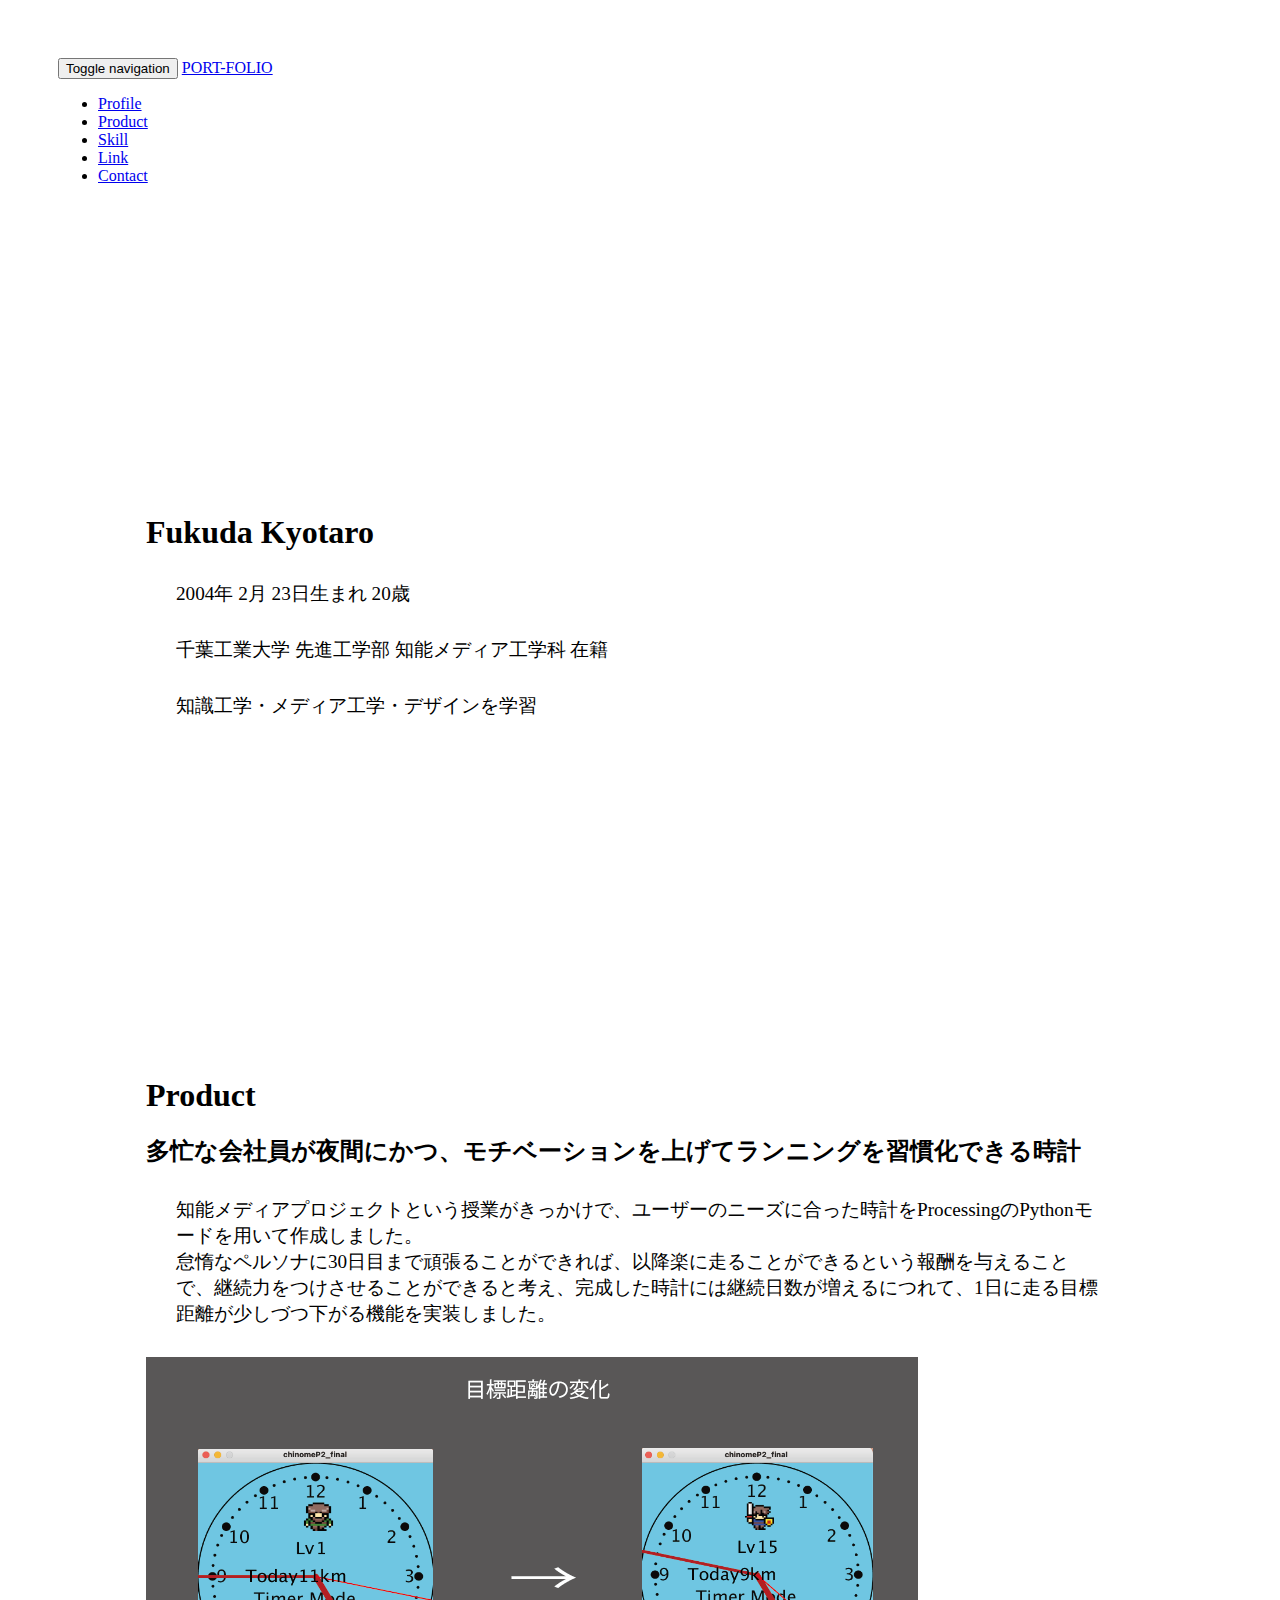
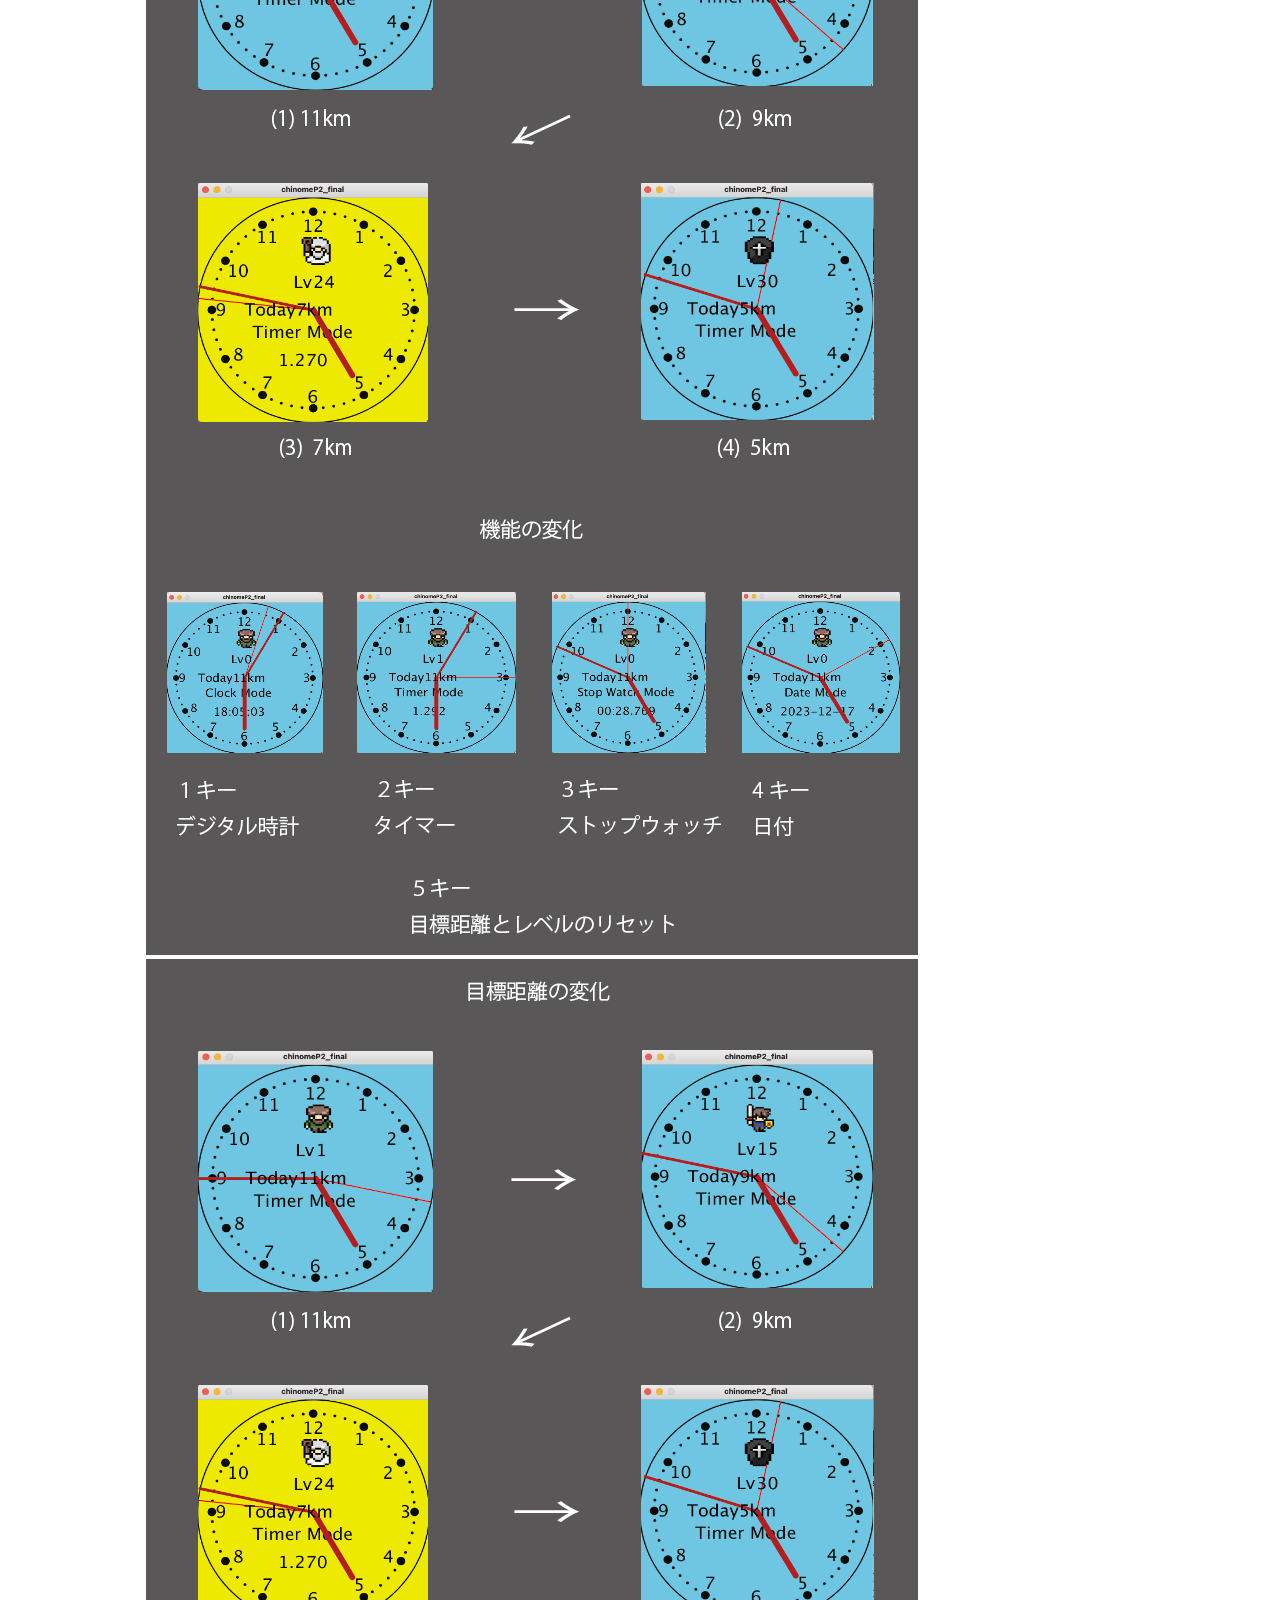
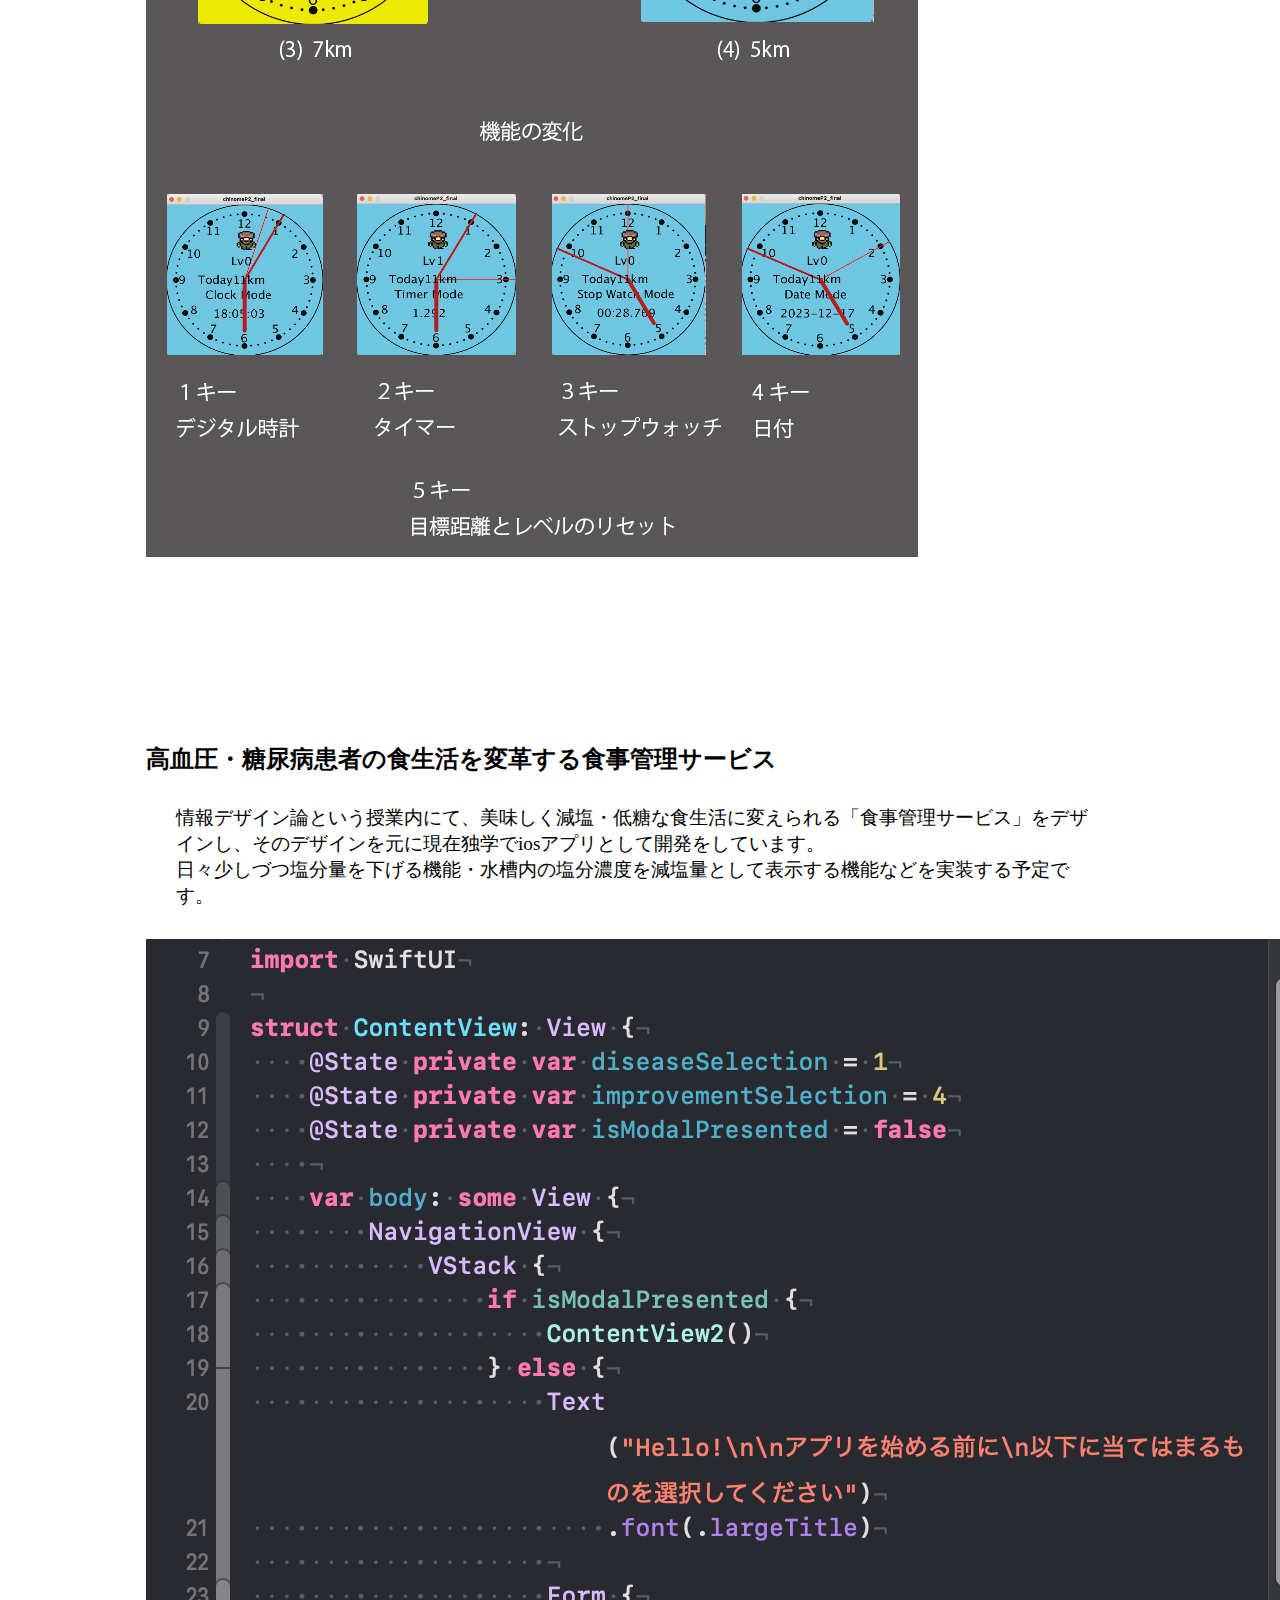
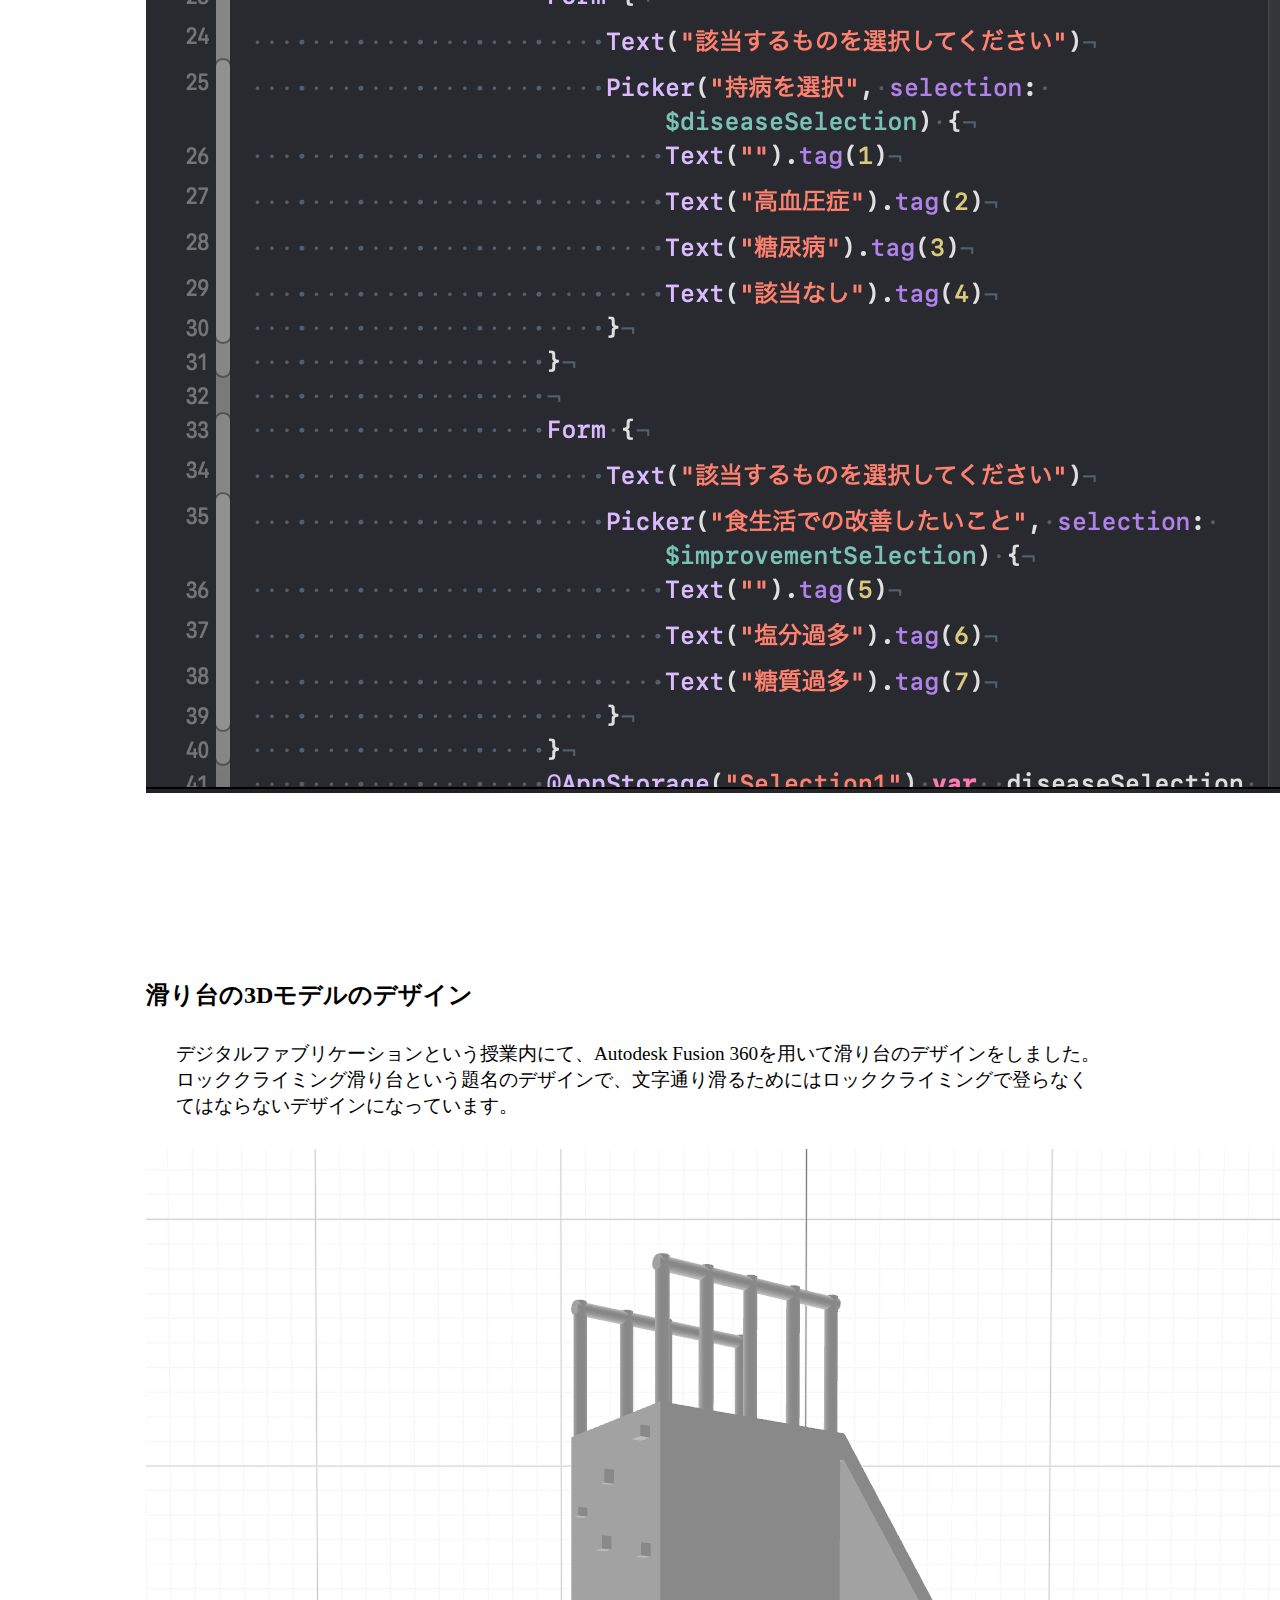
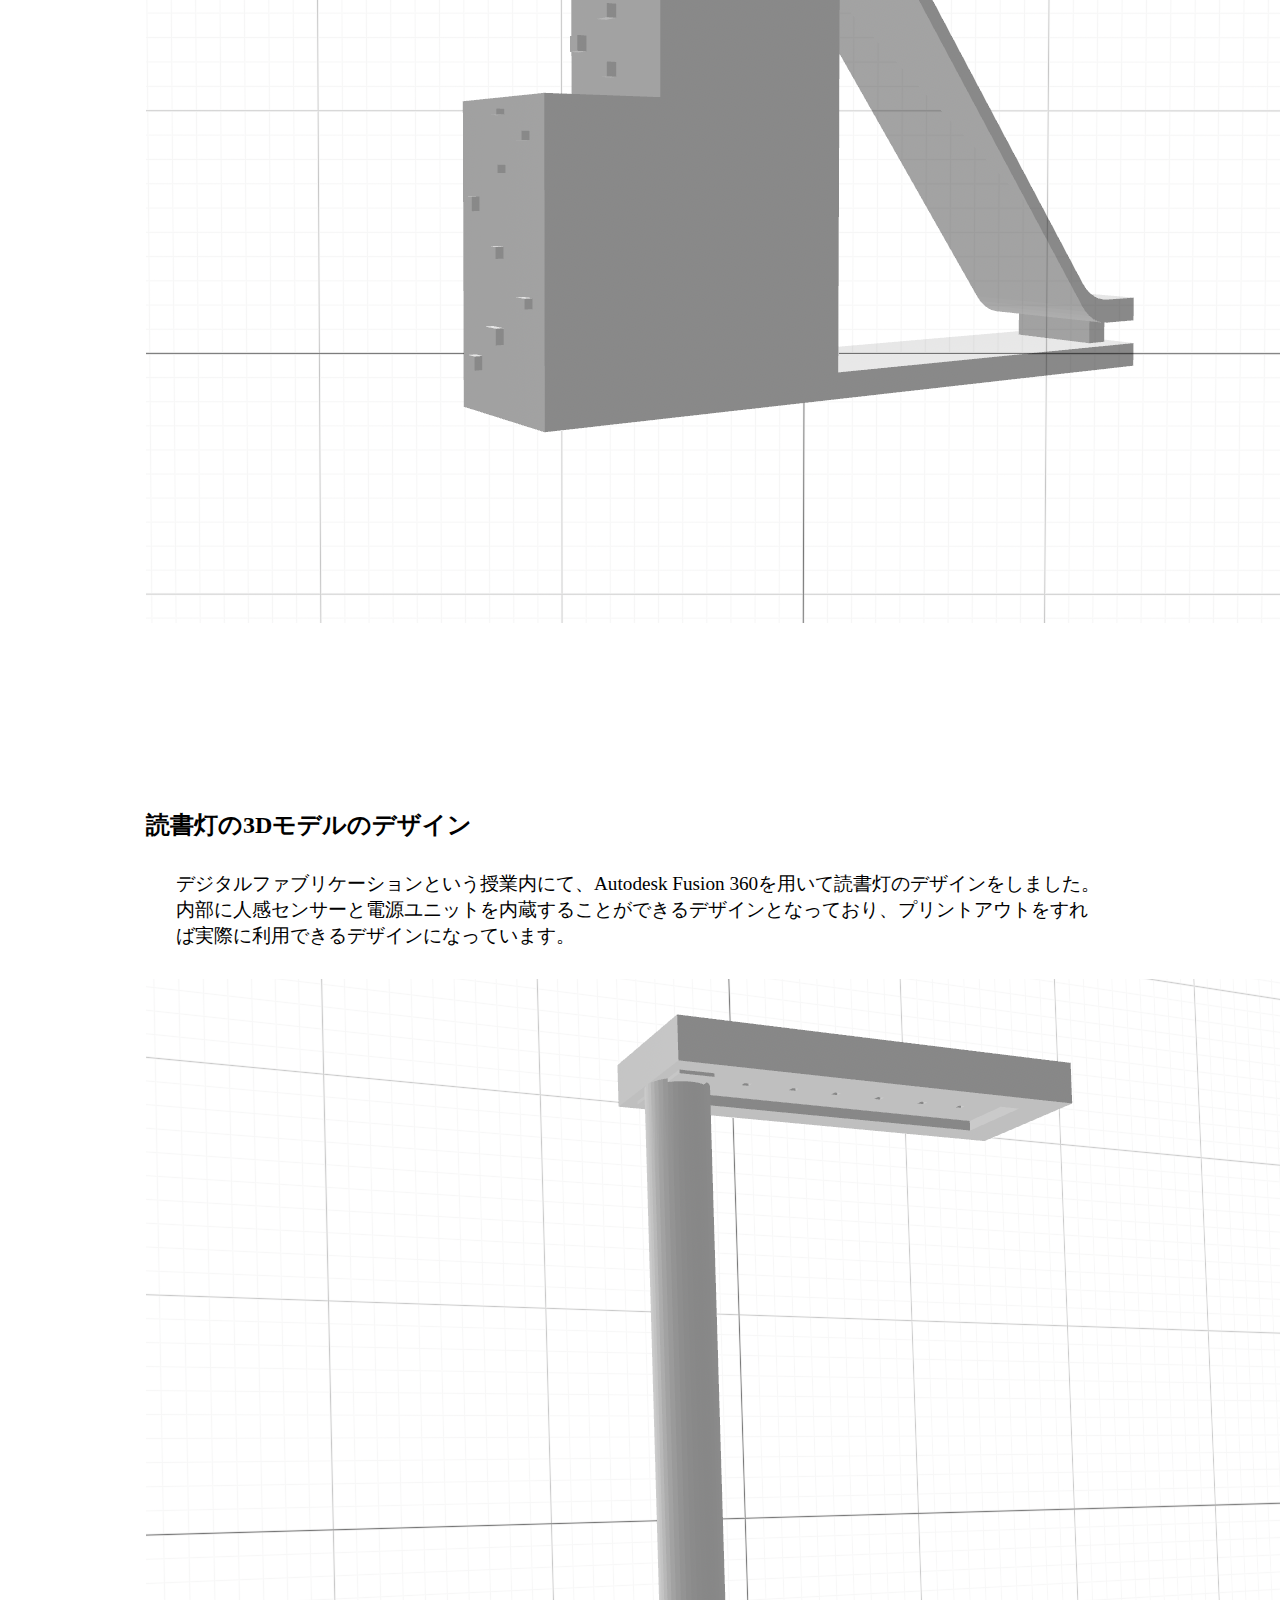
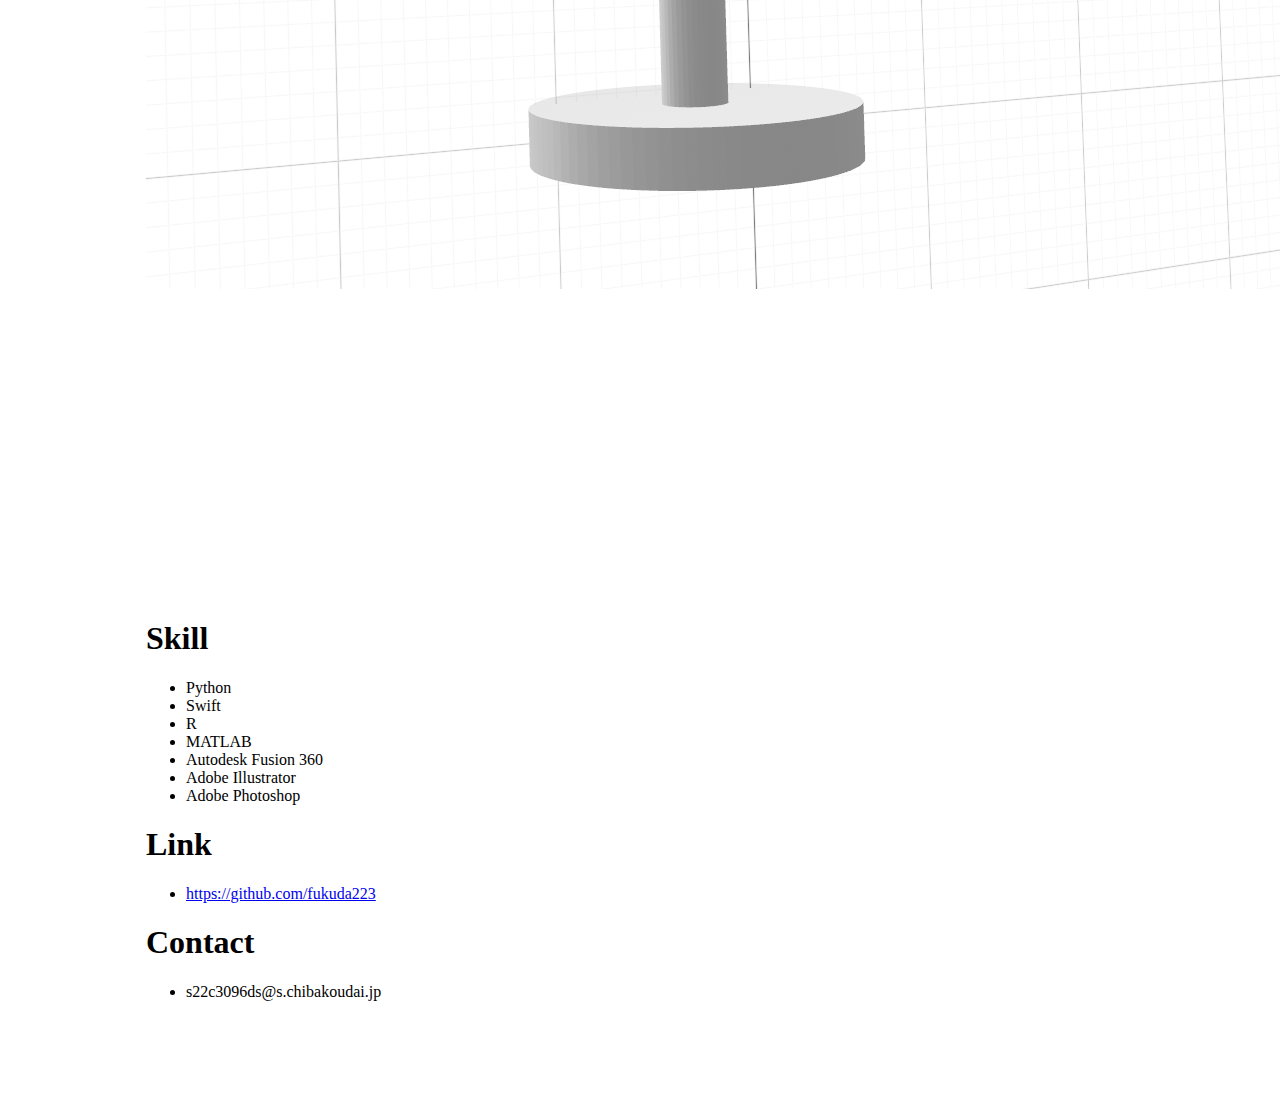
==== Portfolio_self-intro/index.html @ 23e516f0 "Add files via upload" ====
<!DOCTYPE html>
<html lang="ja">
<head>
    <meta charset="UTF-8">
    <meta http-equiv="X-UA-Compatible" content="IE=edge">
    <meta name="viewport" content="width=device-width, initial-scale=1">
    <title>福田のポートフォリオ</title>
    <!-- Bootstrap -->
    <link rel="stylesheet" href="https://bootswatch.com/3/sandstone/bootstrap.min.css">
    <style>
        body {
            padding-top: 50px;
            padding: 50px;
            background-color: white;
        }
    
        .starter-template {
			padding: 40px 88px;
			background-color: white;
        }

        p  {
            font-size: 120%;
            margin: 30px;
        }
    </style>
    <meta name="discription" content="2026卒就活用ポートフォリオ">
    <link rel="stylesheet" href="css/style.css">
</head>
<body>
    <nav class="navbar navbar-inverse navbar-fixed-top">
            <div class="container">
                <div class="navbar-header">
                    <button type="button" class="navbar-toggle collapsed" data-toggle="collapse" data-target="#navbar" aria-expanded="false" aria-controls="navbar">
                        <span class="sr-only">Toggle navigation</span>
                        <span class="icon-bar"></span>
                        <span class="icon-bar"></span>
                        <span class="icon-bar"></span>
                    </button>
                    <a class="navbar-brand" href="#">PORT-FOLIO</a>
                </div>
                <div id="navbar" class="collapse navbar-collapse">
                    <ul class="nav navbar-nav">
                        <li class="active"><a href="#">Profile</a></li>
                        <li><a href="#Product">Product</a></li>
                        <li><a href="#Skill">Skill</a></li>
                        <li><a href="#Link">Link</a></li>
                        <li><a href="#Contact">Contact</a></li>
                    </ul>
                </div>
            </div>
        </nav>
        <br>
        <br>
        <br>
        <br>
        <br>
        <br>
        <br>
        <br>
        <br>
        <br>
        <br>
        <br>
        <br>
        <br>
    <div class="container">
		<div class="starter-template">
            <div class="row text-center">
                <div class="col-sm-12">
                    <div class="jumbotron">
                        <h1 id="Profile">Fukuda Kyotaro</h1>
                            <p>2004年 2月 23日生まれ 20歳</p>
                            <p>千葉工業大学 先進工学部 知能メディア工学科 在籍</p>
                            <p>知識工学・メディア工学・デザインを学習</p>
                    </div>
                </div>
            </div>
            <br>
            <br>
            <br>
            <br>
            <br>
            <br>
            <br>
            <br>
            <br>
            <br>
            <br>
            <br>
            <br>
            <br>
            <br>
            <br>
            <br>
        <div class="row">
            <h1 id="Product">Product</h1>
                <div class="row">
                    <div class="col-sm-6">
                        <h2>多忙な会社員が夜間にかつ、モチベーションを上げてランニングを習慣化できる時計</h2>
                        <p>知能メディアプロジェクトという授業がきっかけで、ユーザーのニーズに合った時計をProcessingのPythonモードを用いて作成しました。<br />
                           怠惰なペルソナに30日目まで頑張ることができれば、以降楽に走ることができるという報酬を与えることで、継続力をつけさせることができると考え、完成した時計には継続日数が増えるにつれて、1日に走る目標距離が少しづつ下がる機能を実装しました。</p>
                    </div>
                    <div class="col-sm-3">
                        <img class="img-responsive center-brock" src="img/chinomeP.jpeg" alt="制作物の概要1">
                    </div>
                    <div class="col-sm-3">
                        <img class="img-responsive center-brock" src="img/chinomeP.jpeg" alt="制作物の概要2">
                    </div>
                </div>
                <br>
                <br>
                <br>
                <br>
                <br>
                <br>
                <br>
                <br>
                <br>
                <div class="row">
                    <div class="col-sm-6">
                        <h2>高血圧・糖尿病患者の食生活を変革する食事管理サービス</h2>
                        <p>情報デザイン論という授業内にて、美味しく減塩・低糖な食生活に変えられる「食事管理サービス」をデザインし、そのデザインを元に現在独学でiosアプリとして開発をしています。<br />
                           日々少しづつ塩分量を下げる機能・水槽内の塩分濃度を減塩量として表示する機能などを実装する予定です。</p>
                    </div>
                    <div class="col-sm-6">
                        <img class="img-responsive center-brock" src="img/スクリーンショット 2024-06-15 20.11.01.png" alt="制作物の概要">
                    </div>
                </div>
                <br>
                <br>
                <br>
                <br>
                <br>
                <br>
                <br>
                <br>
                <br>
                <div class="row">
                    <div class="col-sm-6">
                        <h2>滑り台の3Dモデルのデザイン</h2>
                        <p>デジタルファブリケーションという授業内にて、Autodesk Fusion 360を用いて滑り台のデザインをしました。<br />
                           ロッククライミング滑り台という題名のデザインで、文字通り滑るためにはロッククライミングで登らなくてはならないデザインになっています。</p>
                    </div>
                    <div class="col-sm-6">
                        <img class="img-responsive center-brock" src="img/スクリーンショット 2024-06-15 20.08.57.png" alt="制作物の概要">
                    </div>
                </div>
                <br>
                <br>
                <br>
                <br>
                <br>
                <br>
                <br>
                <br>
                <br>
                <div class="row">
                    <div class="col-sm-6">
                        <h2>読書灯の3Dモデルのデザイン</h2>
                        <p>デジタルファブリケーションという授業内にて、Autodesk Fusion 360を用いて読書灯のデザインをしました。<br />
                           内部に人感センサーと電源ユニットを内蔵することができるデザインとなっており、プリントアウトをすれば実際に利用できるデザインになっています。</p>
                    </div>
                    <div class="col-sm-6">
                        <img class="img-responsive center-brock" src="img/スクリーンショット 2024-06-15 20.10.10.png" alt="制作物の概要">
                
                    </div>
                </div>
                <br>
                <br>
                <br>
                <br>
                <br>
                <br>
                <br>
                <br>
                <br>
                <br>
                <br>
                <br>
                <br>
                <br>
                <br>
                <br>
                <br>
                
            </div>
                
            <div class="row">
                <h1 id="Skill">Skill</h1>
                <div class="col-sm-12">
                    <ul>
                        <li>Python</li>
                        <li>Swift</li>
                        <li>R</li>
                        <li>MATLAB</li>
                        <li>Autodesk Fusion 360</li>
                        <li>Adobe Illustrator</li>
                        <li>Adobe Photoshop</li>
                    </ul>
                </div>
            </div>

            <div class="row">
                <h1 id="Link">Link</h1>
                <div class="col-sm-12">
                    <ul>
                        <li><a href="https://github.com/fukuda223" target="_blank"> https://github.com/fukuda223</a></li>
                    </ul>
                </div>
            </div>

            <div class="row">
                <h1 id="Contact">Contact</h1>
                <div class="col-sm-12">
                    <ul>
                        <li>s22c3096ds@s.chibakoudai.jp</li>
                    </ul>
                </div>
        </div>
    <script src="https://ajax.googleapis.com/ajax/libs/jquery/1.11.3/jquery.min.js"></script>
    <script src="https://maxcdn.bootstrapcdn.com/bootstrap/3.3.6/js/bootstrap.min.js"></script>
    
</body>
</html>
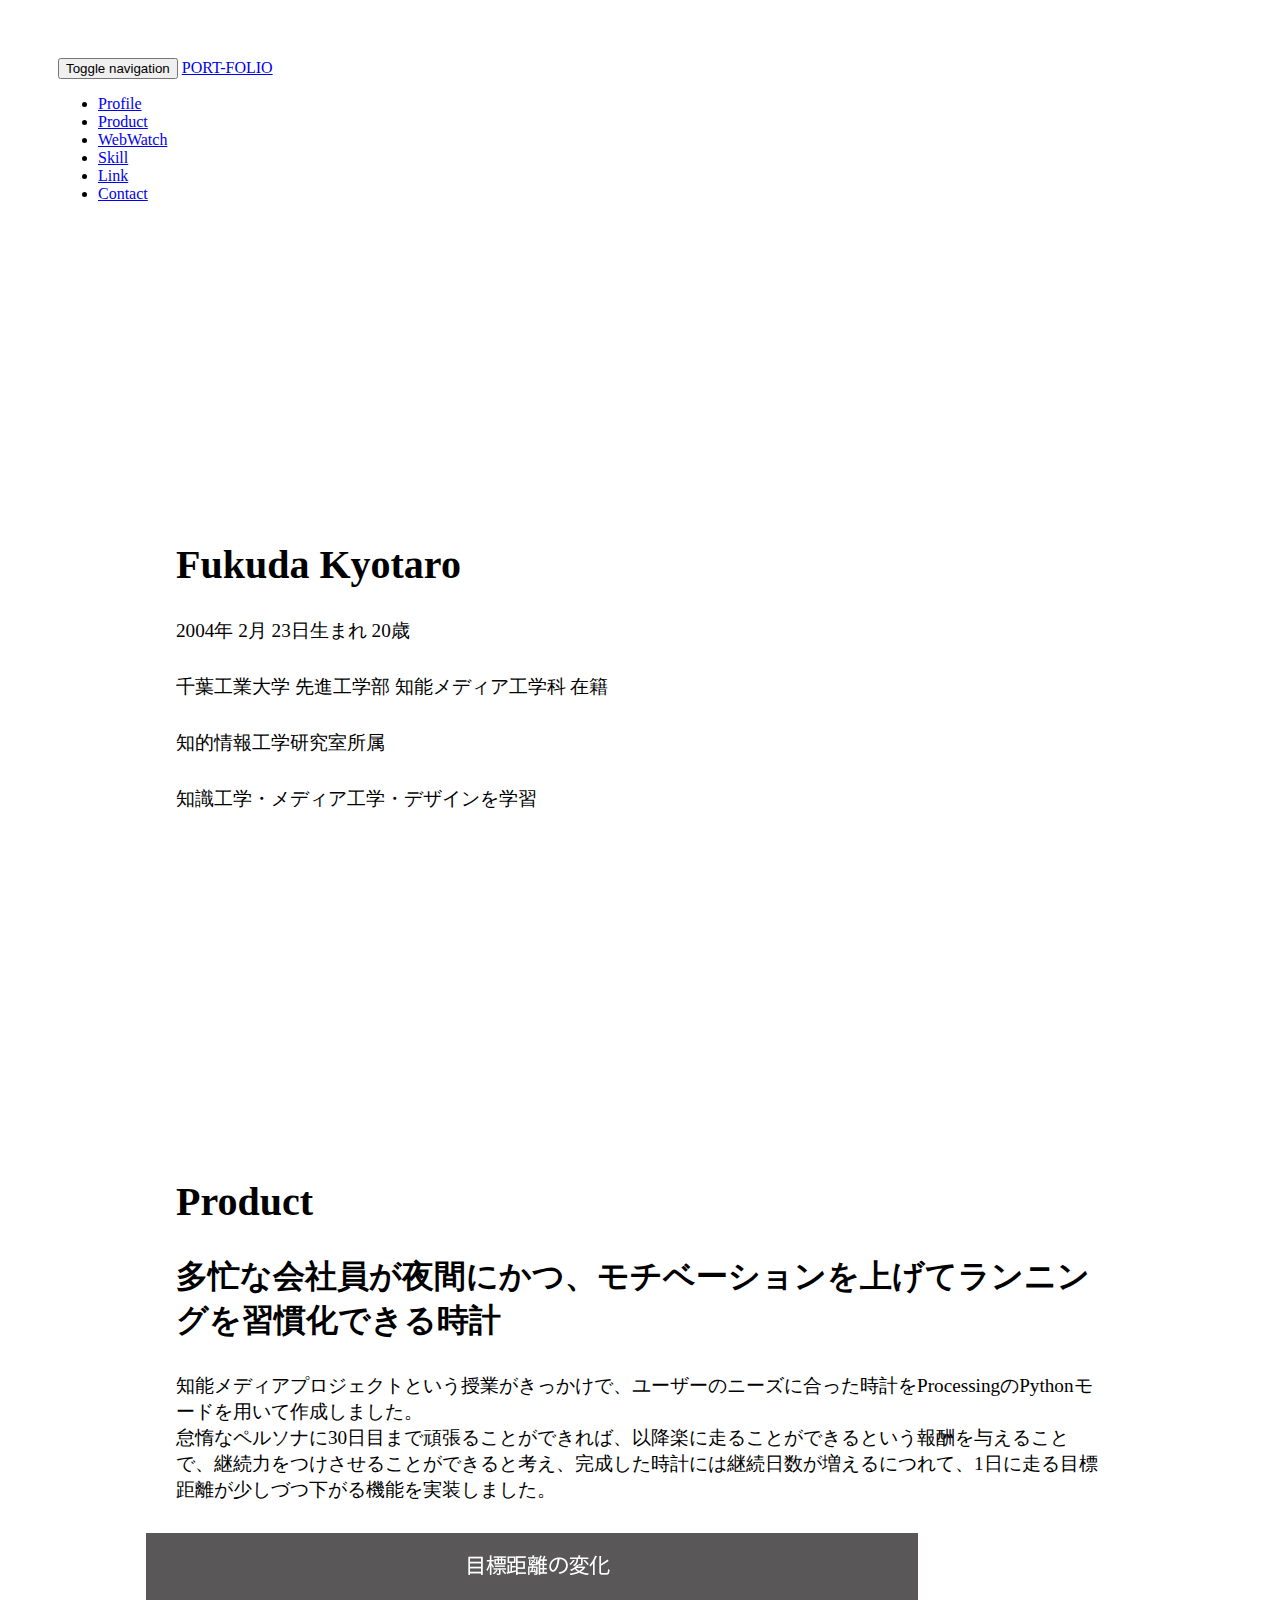
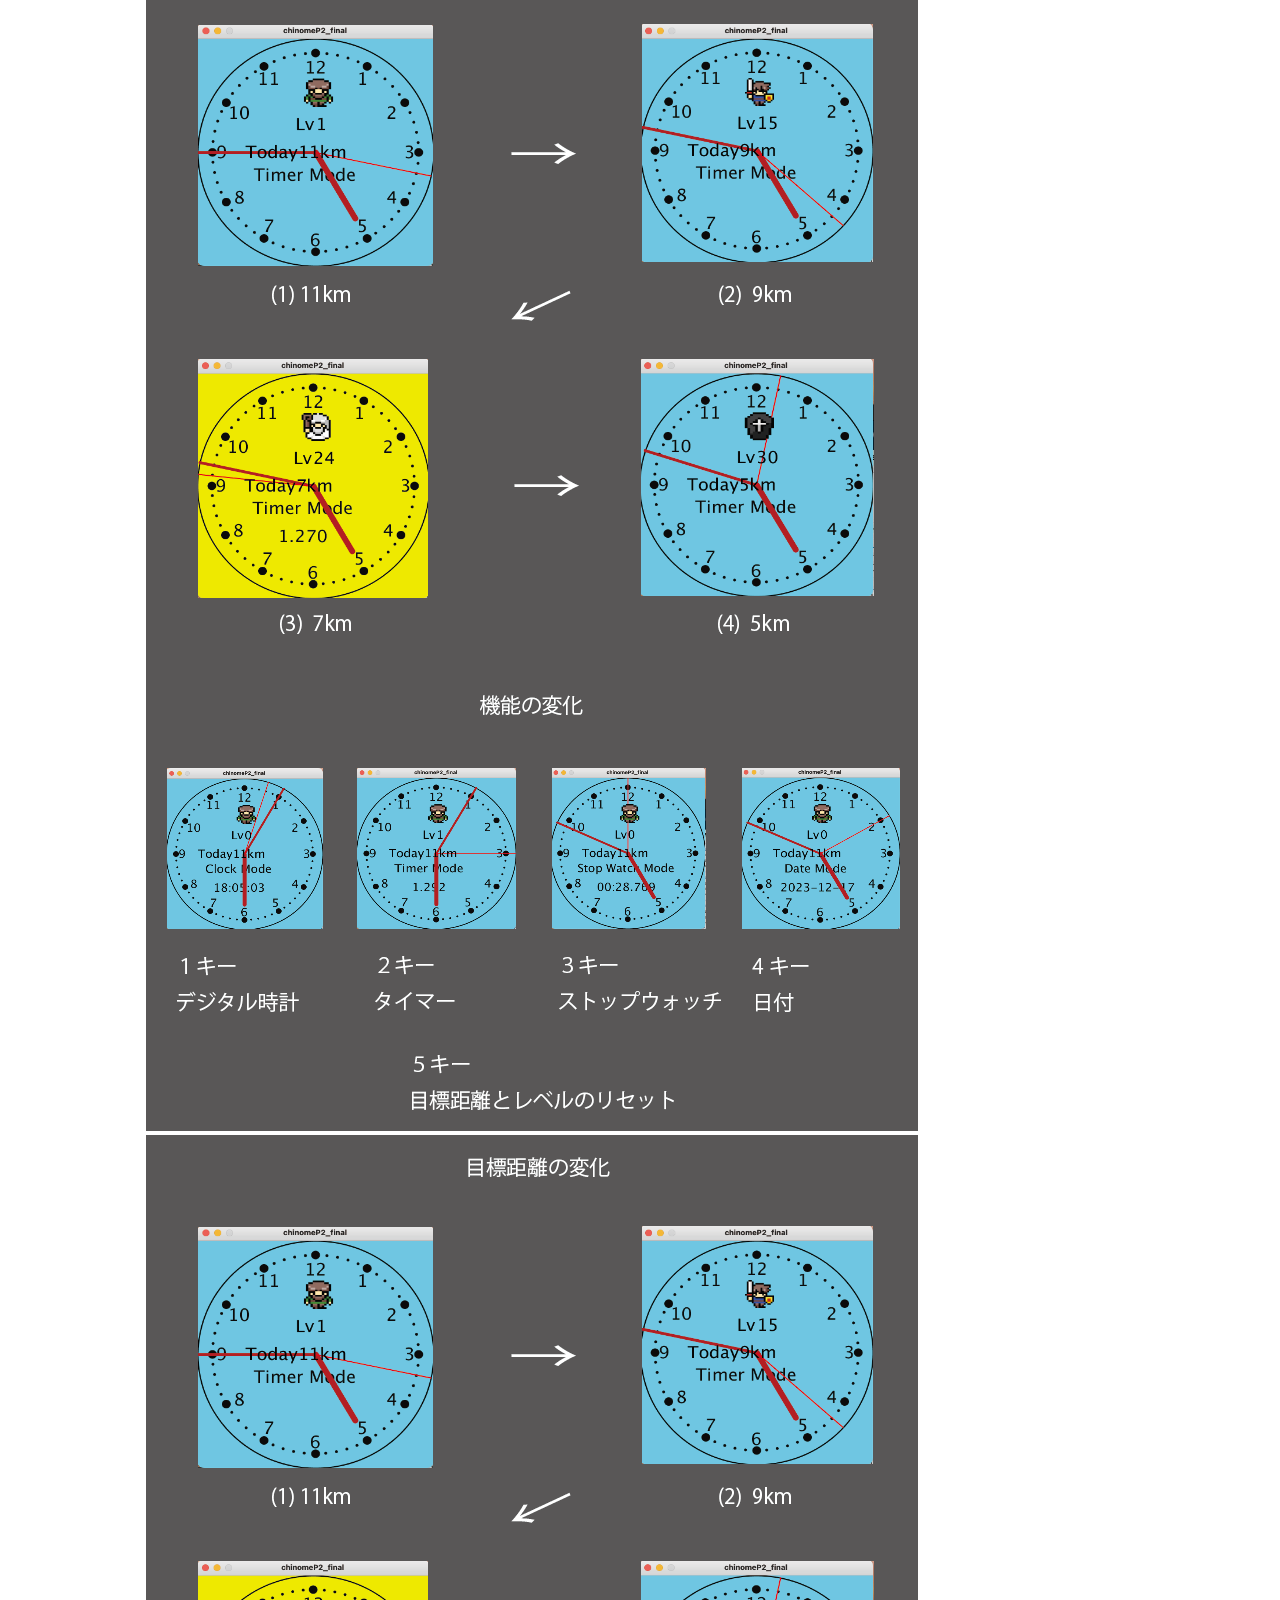
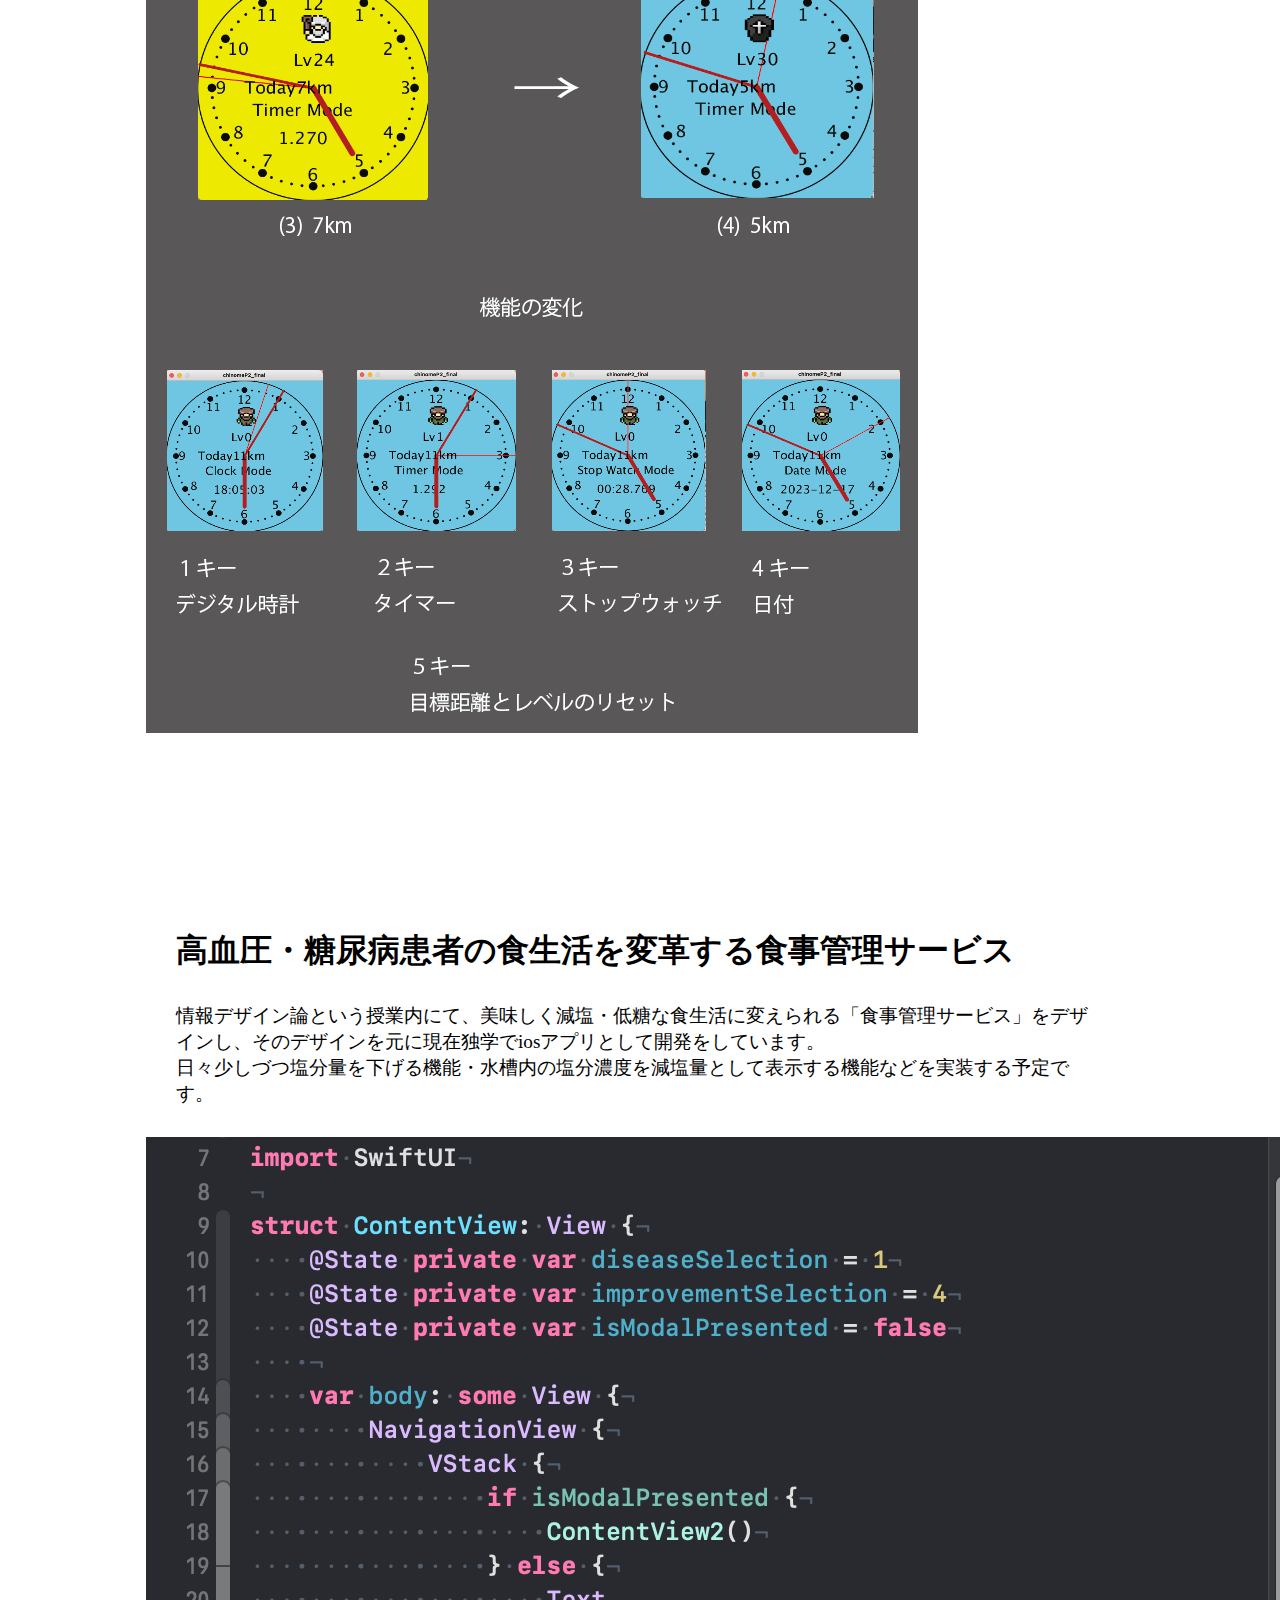
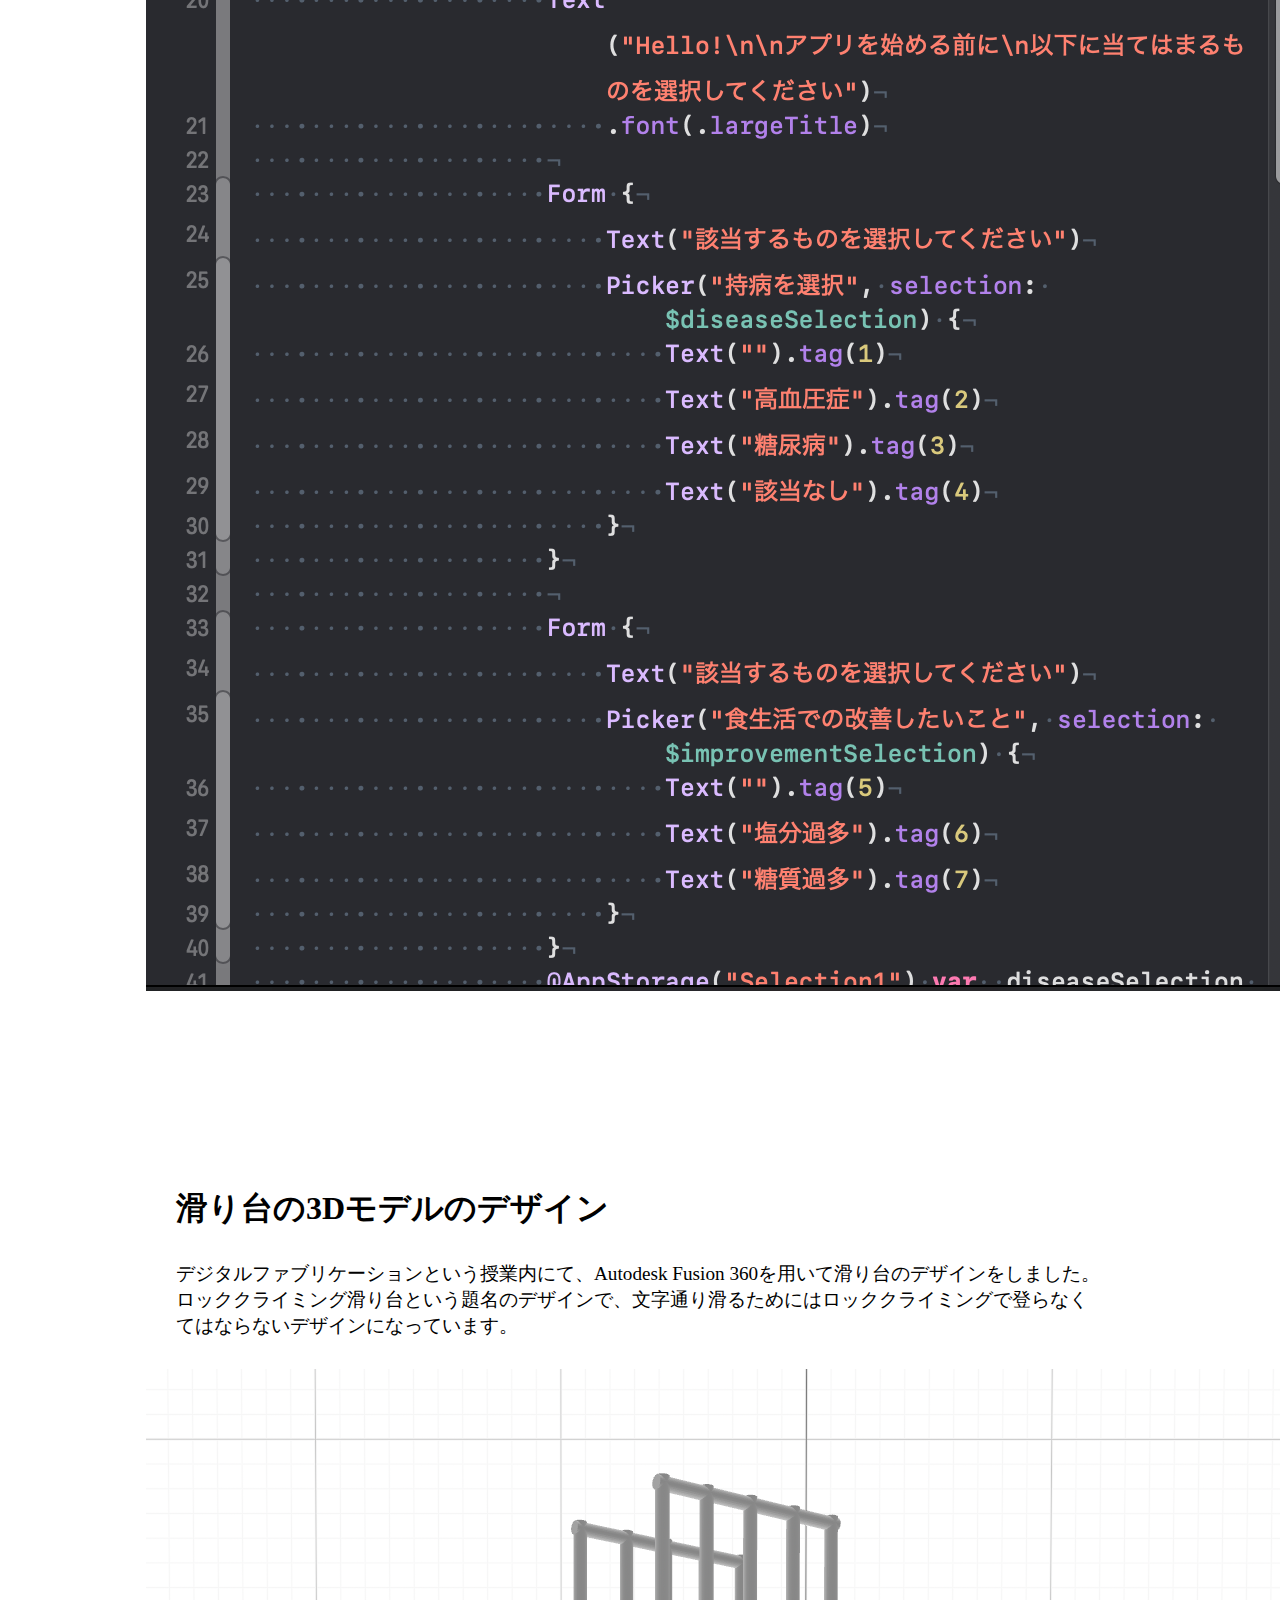
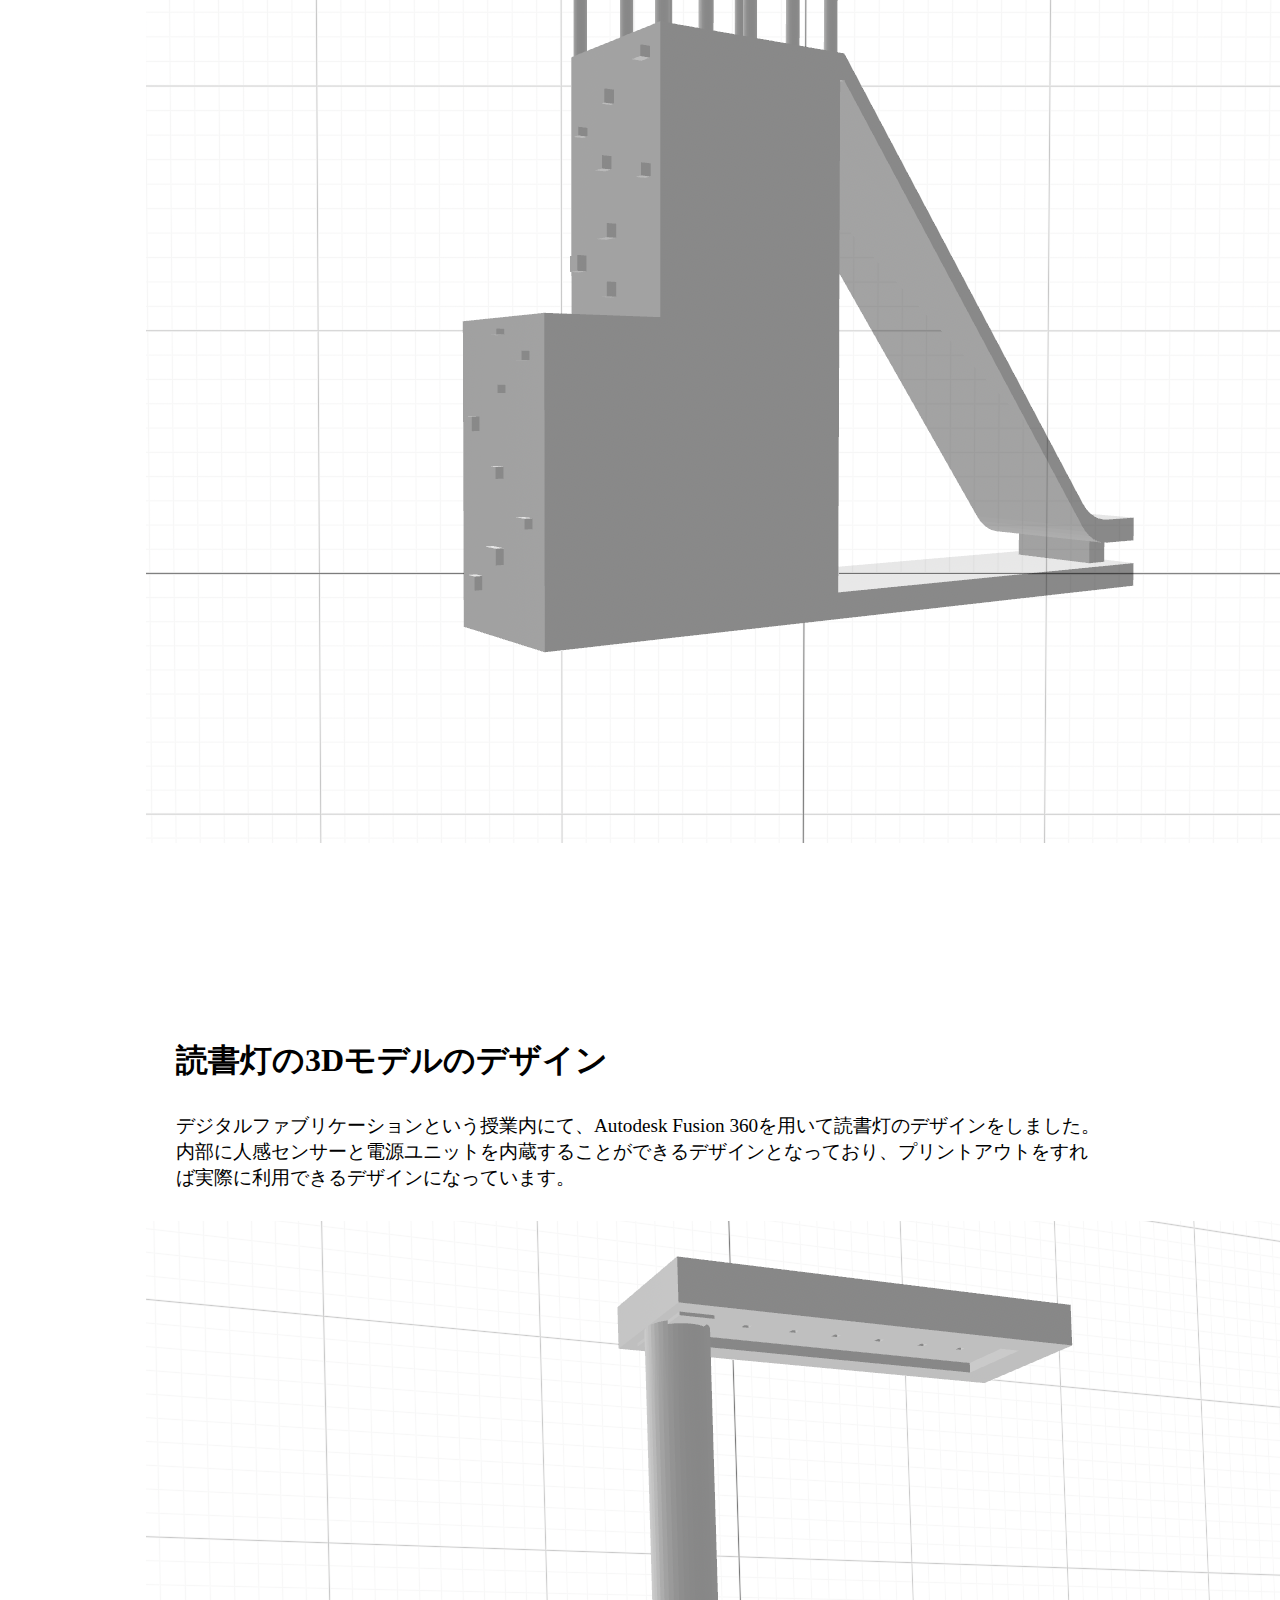
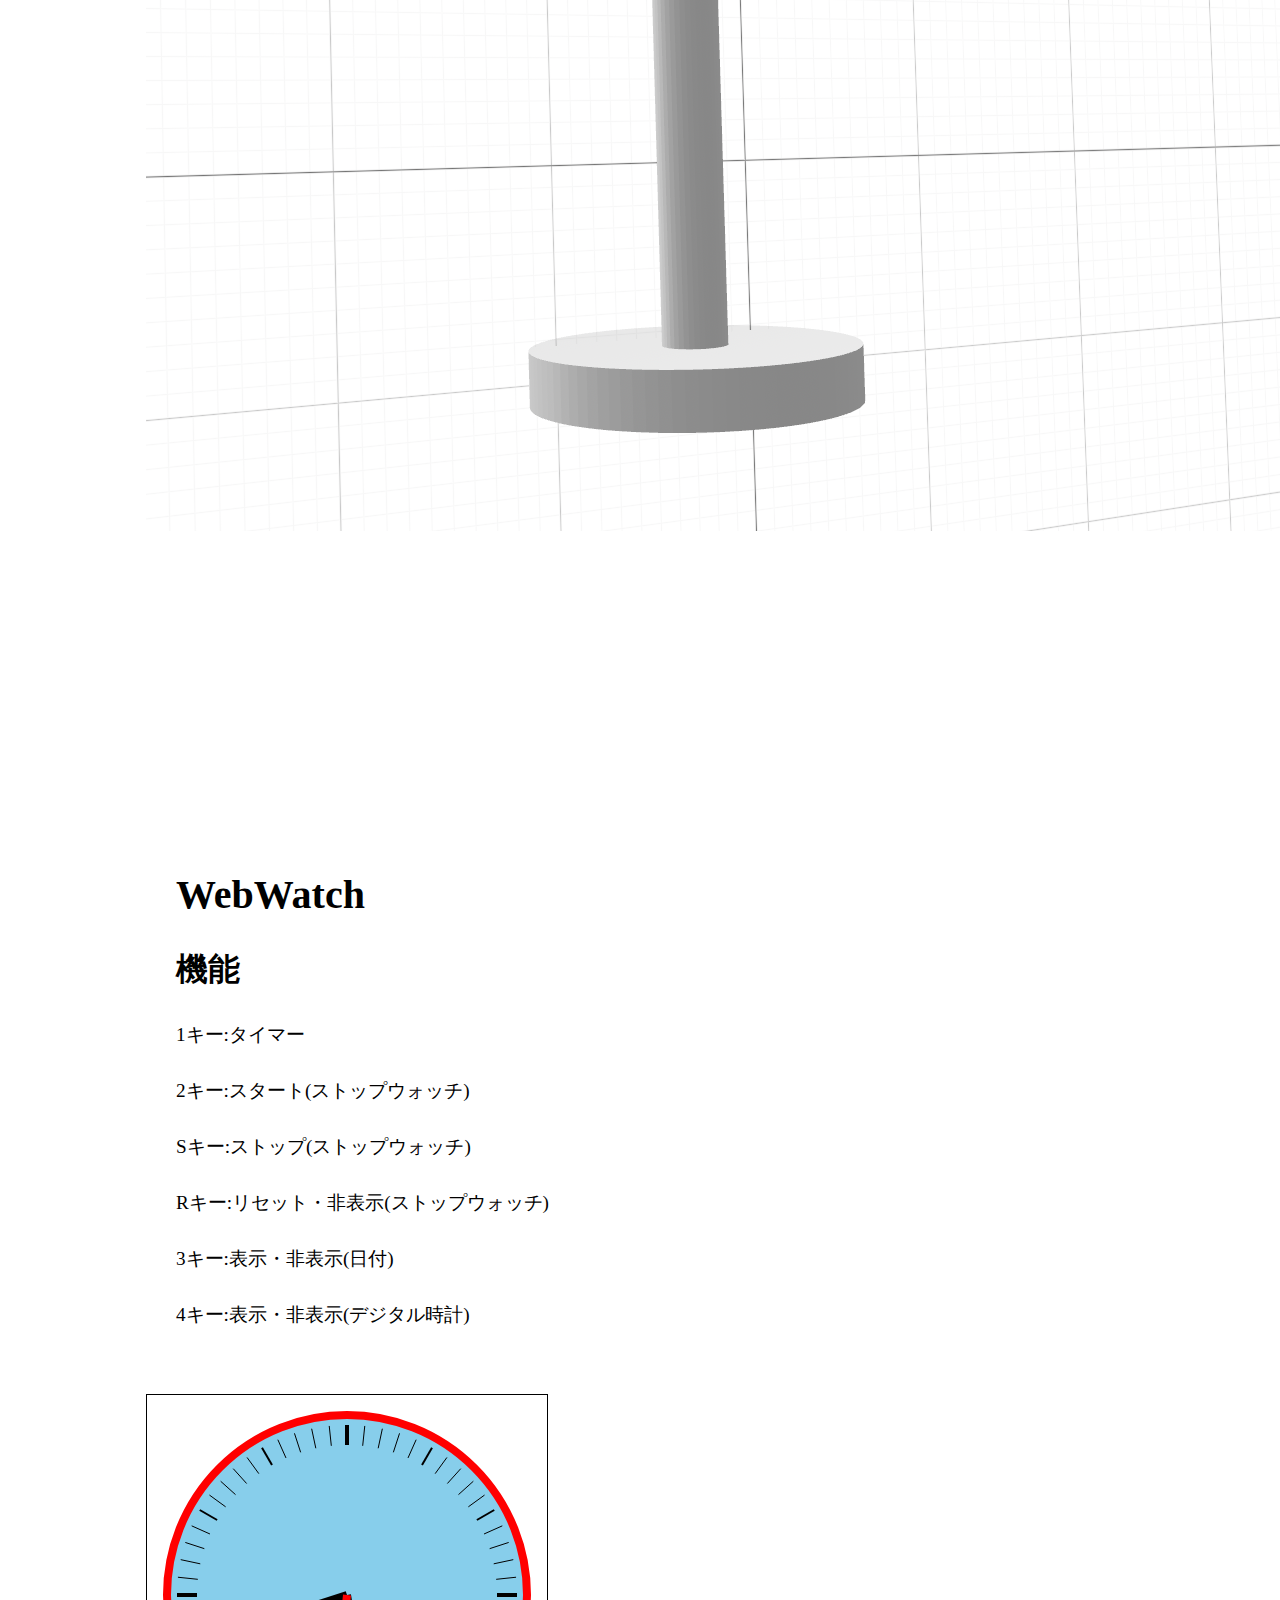
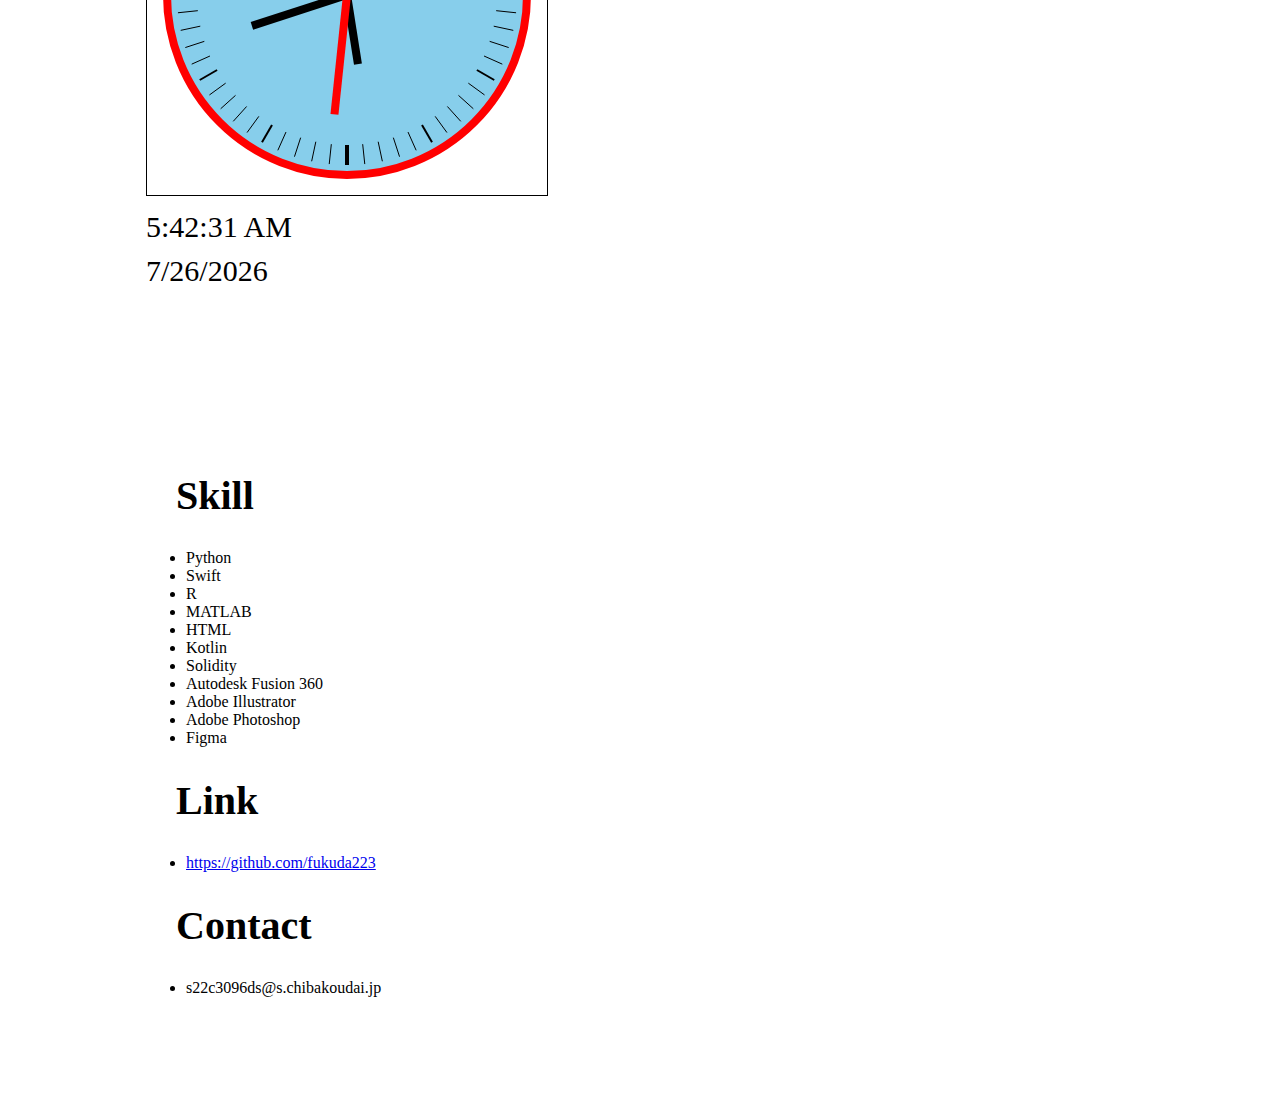
==== commit 57eee26e: "Update index.html" ====
--- a/Portfolio_self-intro/index.html
+++ b/Portfolio_self-intro/index.html
@@ -7,6 +7,9 @@
     <title>福田のポートフォリオ</title>
     <!-- Bootstrap -->
     <link rel="stylesheet" href="https://bootswatch.com/3/sandstone/bootstrap.min.css">
+    <link rel="stylesheet" href="https://pyscript.net/alpha/pyscript.css" />
+    <script defer src="https://pyscript.net/alpha/pyscript.js"></script>
+
     <style>
         body {
             padding-top: 50px;
@@ -19,9 +22,29 @@
 			background-color: white;
         }
 
+        h1  {
+            font-size: 250%;
+            margin: 30px;
+        }
+
+        h2  {
+            font-size: 200%;
+            margin: 30px;
+        }
+
         p  {
             font-size: 120%;
             margin: 30px;
+        }
+
+        canvas {
+            border: 1px solid #000;
+        }
+
+        .digital-clock, .timer, .stopwatch, .date {
+            font-size: 30px;
+            color: #000;
+            margin: 10px 0;
         }
     </style>
     <meta name="discription" content="2026卒就活用ポートフォリオ">
@@ -43,6 +66,7 @@
                     <ul class="nav navbar-nav">
                         <li class="active"><a href="#">Profile</a></li>
                         <li><a href="#Product">Product</a></li>
+                        <li><a href="#WebWatch">WebWatch</a></li>
                         <li><a href="#Skill">Skill</a></li>
                         <li><a href="#Link">Link</a></li>
                         <li><a href="#Contact">Contact</a></li>
@@ -72,6 +96,7 @@
                         <h1 id="Profile">Fukuda Kyotaro</h1>
                             <p>2004年 2月 23日生まれ 20歳</p>
                             <p>千葉工業大学 先進工学部 知能メディア工学科 在籍</p>
+                            <p>知的情報工学研究室所属</p>
                             <p>知識工学・メディア工学・デザインを学習</p>
                     </div>
                 </div>
@@ -183,7 +208,150 @@
                 <br>
                 <br>
                 <br>
-                
+                <div class="row">
+                    <h1 id="WebWatch">WebWatch</h1>
+                        <div class="row">
+                            <div class="col-sm-6">
+                                <h2>機能</h2>
+                                <p>1キー:タイマー</p>
+                                <p>2キー:スタート(ストップウォッチ)</p>
+                                <p>Sキー:ストップ(ストップウォッチ)</p>
+                                <p>Rキー:リセット・非表示(ストップウォッチ)</p>
+                                <p>3キー:表示・非表示(日付)</p>
+                                <p>4キー:表示・非表示(デジタル時計)</p>
+                            </div>
+                            <br>
+                            <br>
+                        <canvas id="clockCanvas" width="400" height="400"></canvas>
+                        <div class="digital-clock" id="digitalClock"></div>
+                        <div class="timer" id="timer"></div>
+                        <div class="stopwatch" id="stopwatch"></div>
+                        <div class="date" id="date"></div>
+
+                        <script>
+                            const canvas = document.getElementById('clockCanvas');
+                            const ctx = canvas.getContext('2d');
+                            const digitalClock = document.getElementById('digitalClock');
+                            const timerDisplay = document.getElementById('timer');
+                            const stopwatchDisplay = document.getElementById('stopwatch');
+                            const dateDisplay = document.getElementById('date');
+
+                            let timerRunning = false;
+                            let stopwatchRunning = false;
+                            let timerCount = 180;
+                            let stopwatchTime = 0;
+                            let mode = 'clock';
+                            let counter = 0;
+                            
+                            function drawClock() {
+                                ctx.clearRect(0, 0, canvas.width, canvas.height);
+                                const now = new Date();
+                                const h = now.getHours();
+                                const m = now.getMinutes();
+                                const s = now.getSeconds();
+
+                                // 時計の描画
+                                ctx.beginPath();
+                                ctx.arc(200, 200, 180, 0, Math.PI * 2);
+                                ctx.fillStyle = "#87CEEB";
+                                ctx.fill();
+                                ctx.stroke();
+
+                                for (let i = 0; i < 60; i++) {
+                                    const angle = (i * Math.PI) / 30;
+                                    const x1 = 200 + Math.cos(angle) * 150;
+                                    const y1 = 200 + Math.sin(angle) * 150;
+                                    const x2 = 200 + Math.cos(angle) * 170;
+                                    const y2 = 200 + Math.sin(angle) * 170;
+
+                                    ctx.lineWidth = (i % 15 === 0) ? 4 : (i % 5 === 0) ? 2 : 1;
+                                    ctx.strokeStyle = "#000";
+                                    ctx.beginPath();
+                                    ctx.moveTo(x1, y1);
+                                    ctx.lineTo(x2, y2);
+                                    ctx.stroke();
+                                }
+
+                                // 時計の針
+                                drawHand(200, 200, 70, (h % 12) * 30 + m * 0.5);
+                                drawHand(200, 200, 100, m * 6);
+                                drawHand(200, 200, 120, s * 6, 'red');
+
+                                digitalClock.textContent = now.toLocaleTimeString();
+                                dateDisplay.textContent = now.toLocaleDateString();
+
+                                requestAnimationFrame(drawClock);
+                            }
+
+                            function drawHand(x, y, length, angle, color = '#000') {
+                                const rad = (Math.PI / 180) * (angle - 90);
+                                ctx.strokeStyle = color;
+                                ctx.lineWidth = 8;
+                                ctx.beginPath();
+                                ctx.moveTo(x, y);
+                                ctx.lineTo(x + length * Math.cos(rad), y + length * Math.sin(rad));
+                                ctx.stroke();
+                            }
+
+                            function updateTimer() {
+                                if (timerRunning) {
+                                    if (timerCount > 0) {
+                                        timerDisplay.textContent = `Timer: ${timerCount}`;
+                                        timerCount--;
+                                        setTimeout(updateTimer, 1000);
+                                    } else {
+                                        timerRunning = false;
+                                        timerDisplay.textContent = '';
+                                    }
+                                }
+                            }
+
+                            function updateStopwatch() {
+                                if (stopwatchRunning) {
+                                    stopwatchTime++;
+                                    const minutes = Math.floor(stopwatchTime / 60);
+                                    const seconds = stopwatchTime % 60;
+                                    stopwatchDisplay.textContent = `Stopwatch: ${minutes}:${seconds < 10 ? '0' : ''}${seconds}`;
+                                    setTimeout(updateStopwatch, 1000);
+                                }
+                            }
+
+                            document.addEventListener('keydown', (event) => {
+                                if (event.key === '1') {
+                                    mode = 'timer';
+                                    timerRunning = true;
+                                    updateTimer();
+                                } else if (event.key === '2') {
+                                    stopwatchRunning = true;
+                                    updateStopwatch();
+                                } else if (event.key === 's') {
+                                    stopwatchRunning = false;
+                                } else if (event.key === 'r') {
+                                    stopwatchRunning = false;
+                                    stopwatchTime = 0;
+                                    stopwatchDisplay.textContent = '';
+                                } else if (event.key === '3') {
+                                    // Toggle date display
+                                    dateDisplay.style.display = dateDisplay.style.display === 'none' ? 'block' : 'none';
+                                } else if (event.key === '4') {
+                                    // Toggle digital clock display
+                                    digitalClock.style.display = digitalClock.style.display === 'none' ? 'block' : 'none';
+                                } else if (event.key === 'c') {
+                                    counter++;
+                                    loadCharacter();
+                                }
+                            });
+                            drawClock();
+                        </script>
+                <!DOCTYPE html>
+                <br>
+                <br>
+                <br>
+                <br>
+                <br>
+                <br>
+                <br>
+                <br>
             </div>
                 
             <div class="row">
@@ -194,9 +362,13 @@
                         <li>Swift</li>
                         <li>R</li>
                         <li>MATLAB</li>
+                        <li>HTML</li>
+                        <li>Kotlin</li>
+                        <li>Solidity</li>
                         <li>Autodesk Fusion 360</li>
                         <li>Adobe Illustrator</li>
                         <li>Adobe Photoshop</li>
+                        <li>Figma</li>
                     </ul>
                 </div>
             </div>
@@ -222,4 +394,4 @@
     <script src="https://maxcdn.bootstrapcdn.com/bootstrap/3.3.6/js/bootstrap.min.js"></script>
     
 </body>
-</html>+</html>
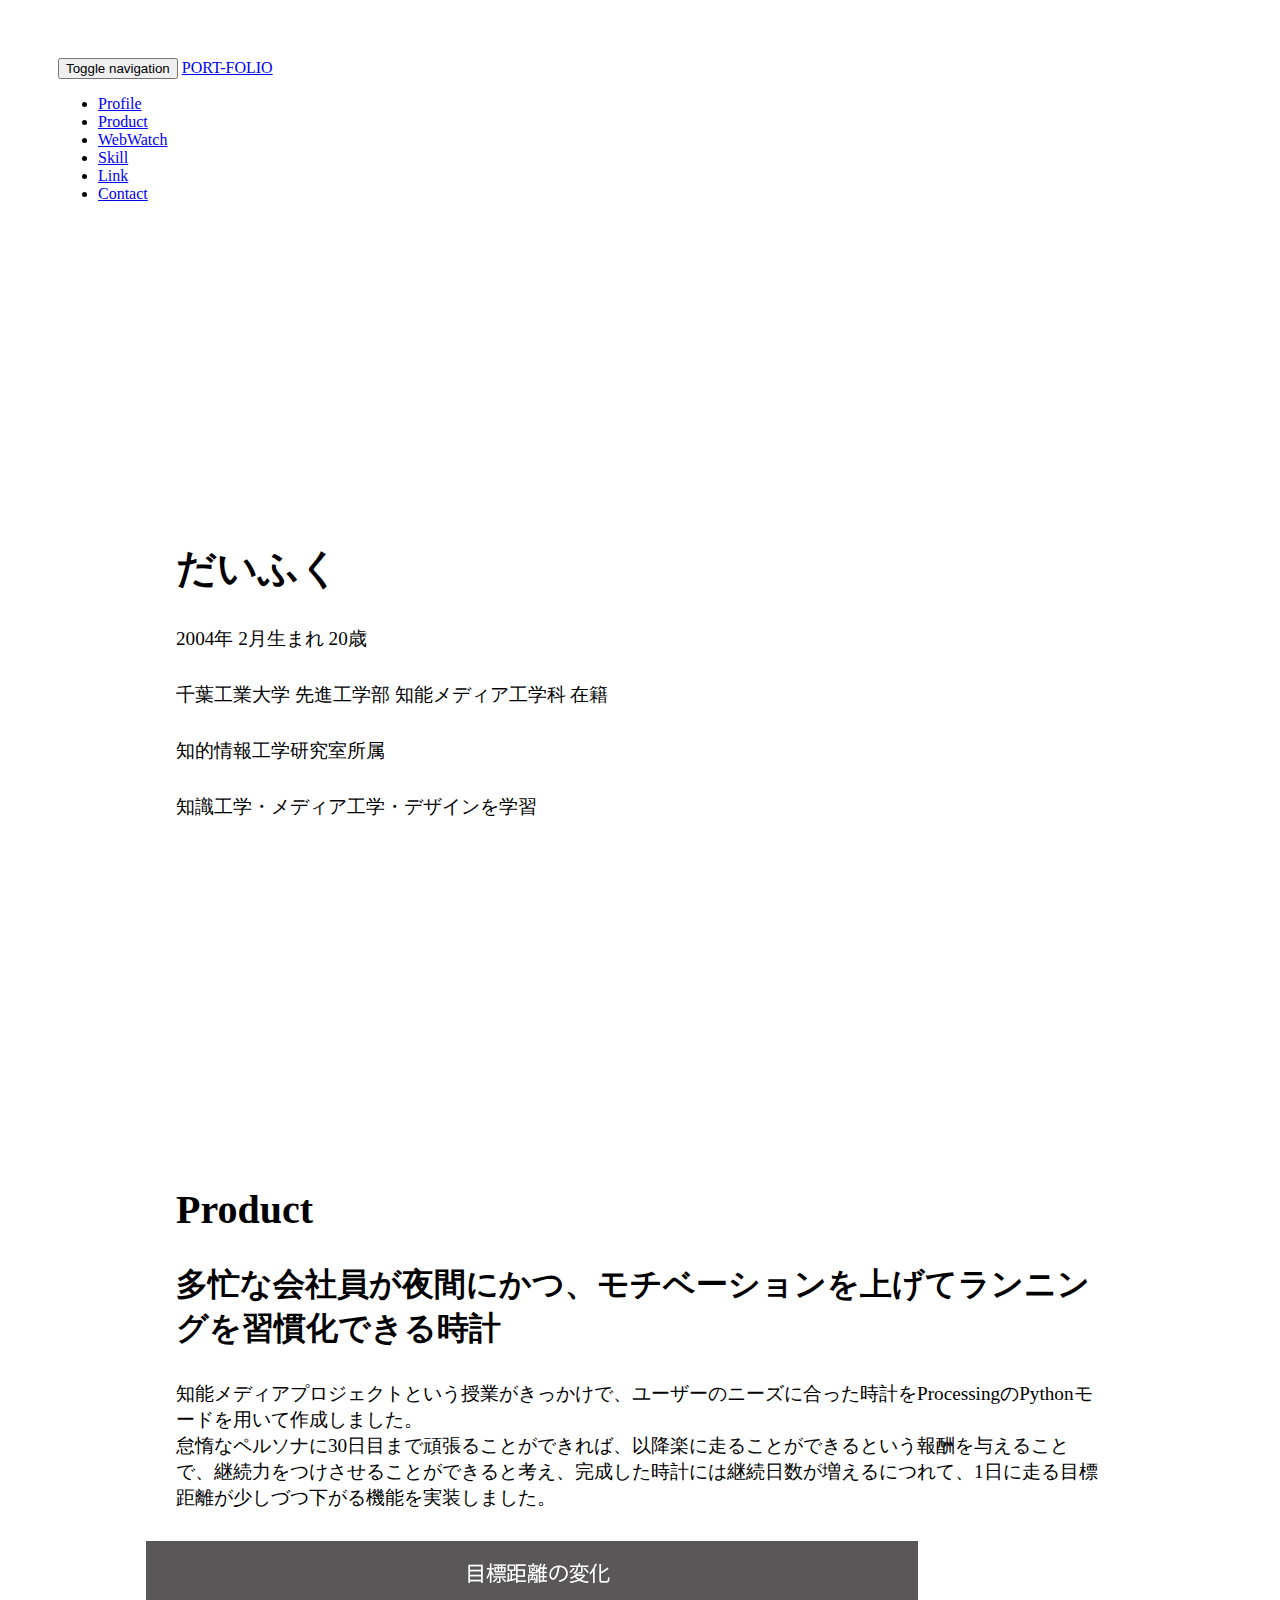
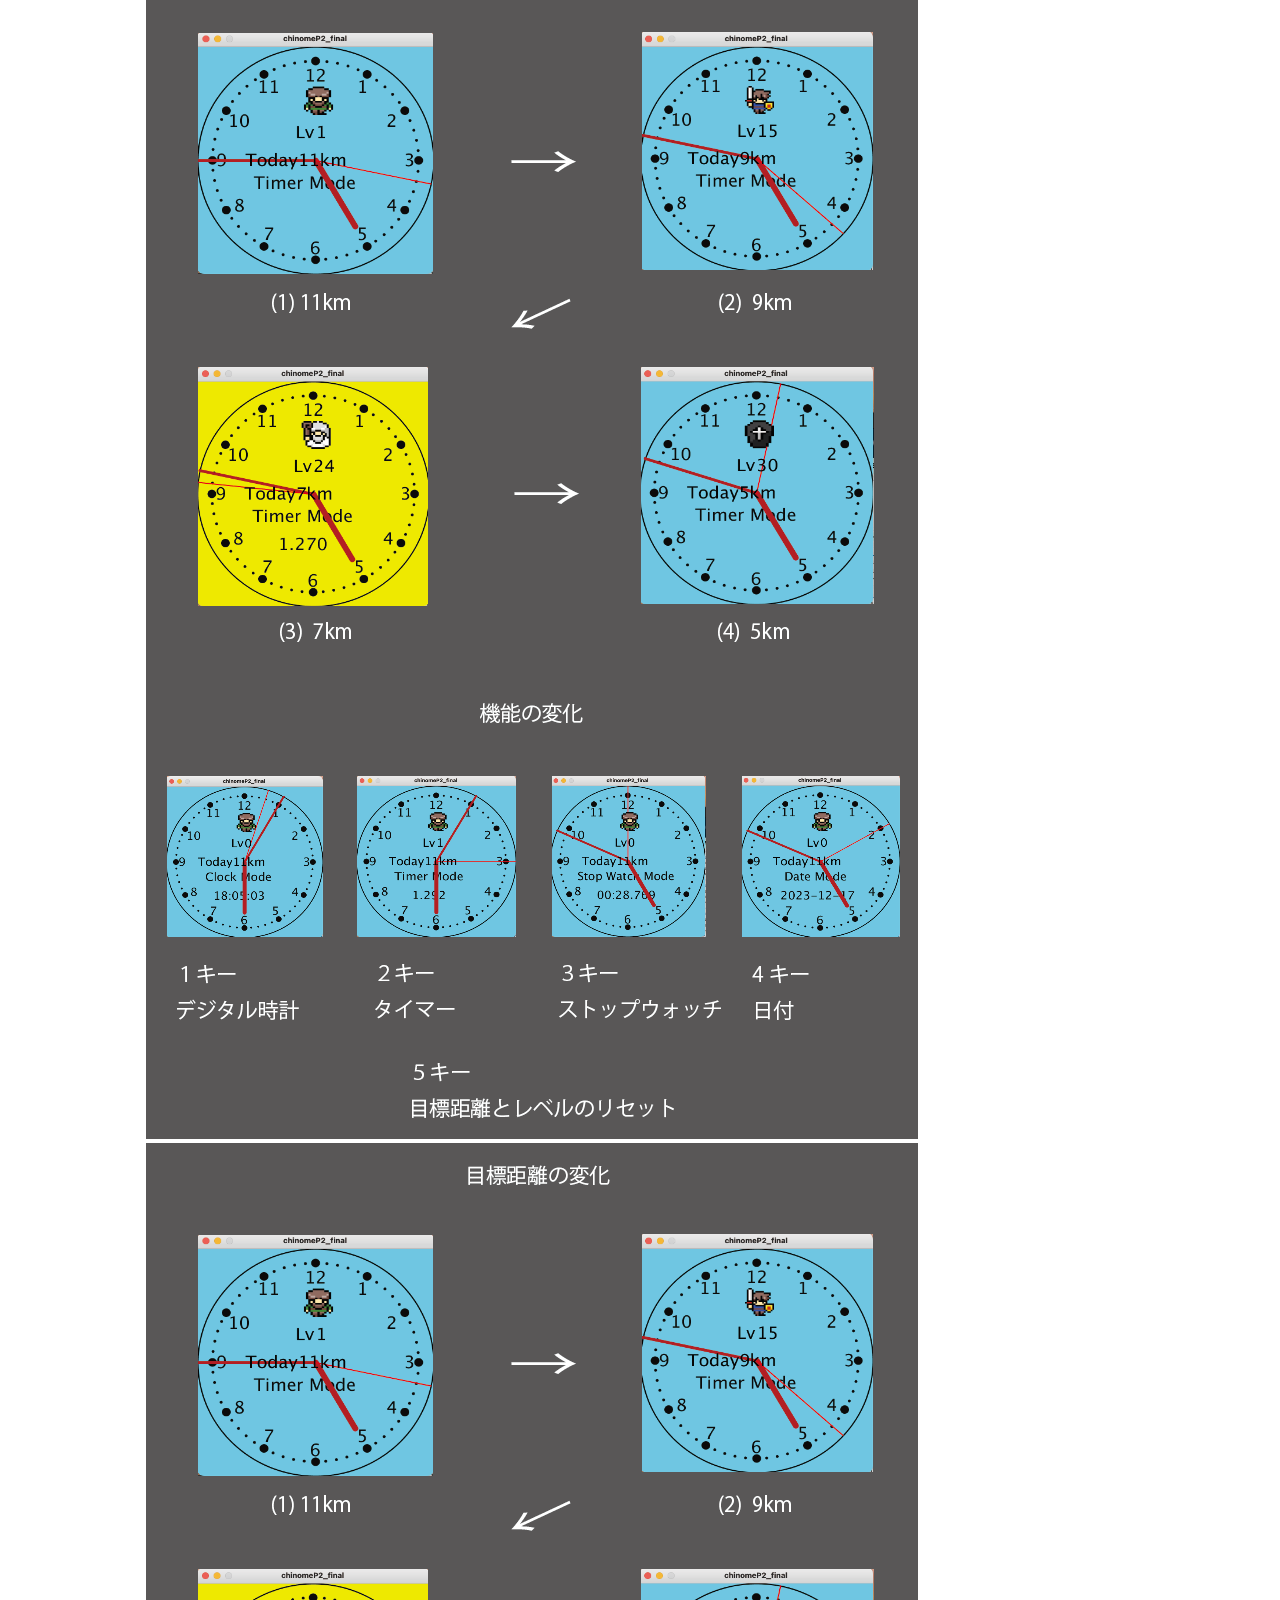
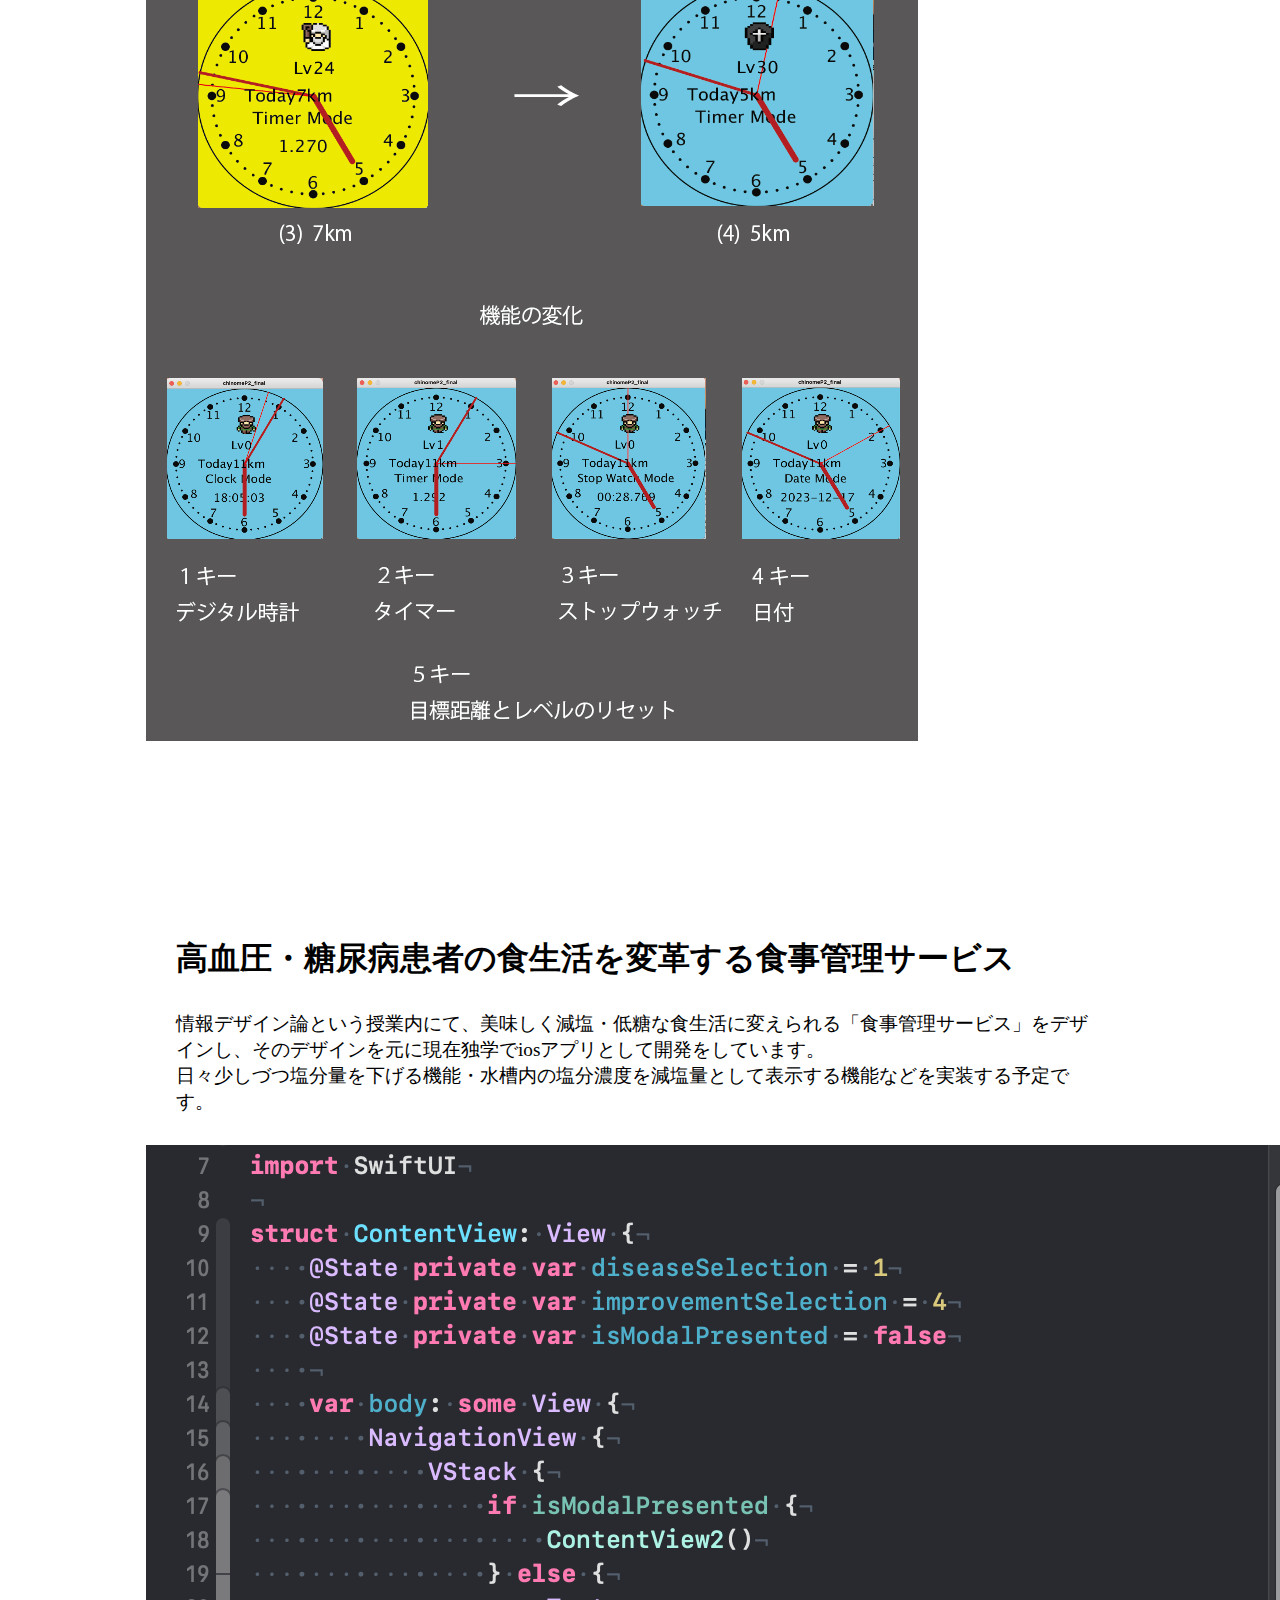
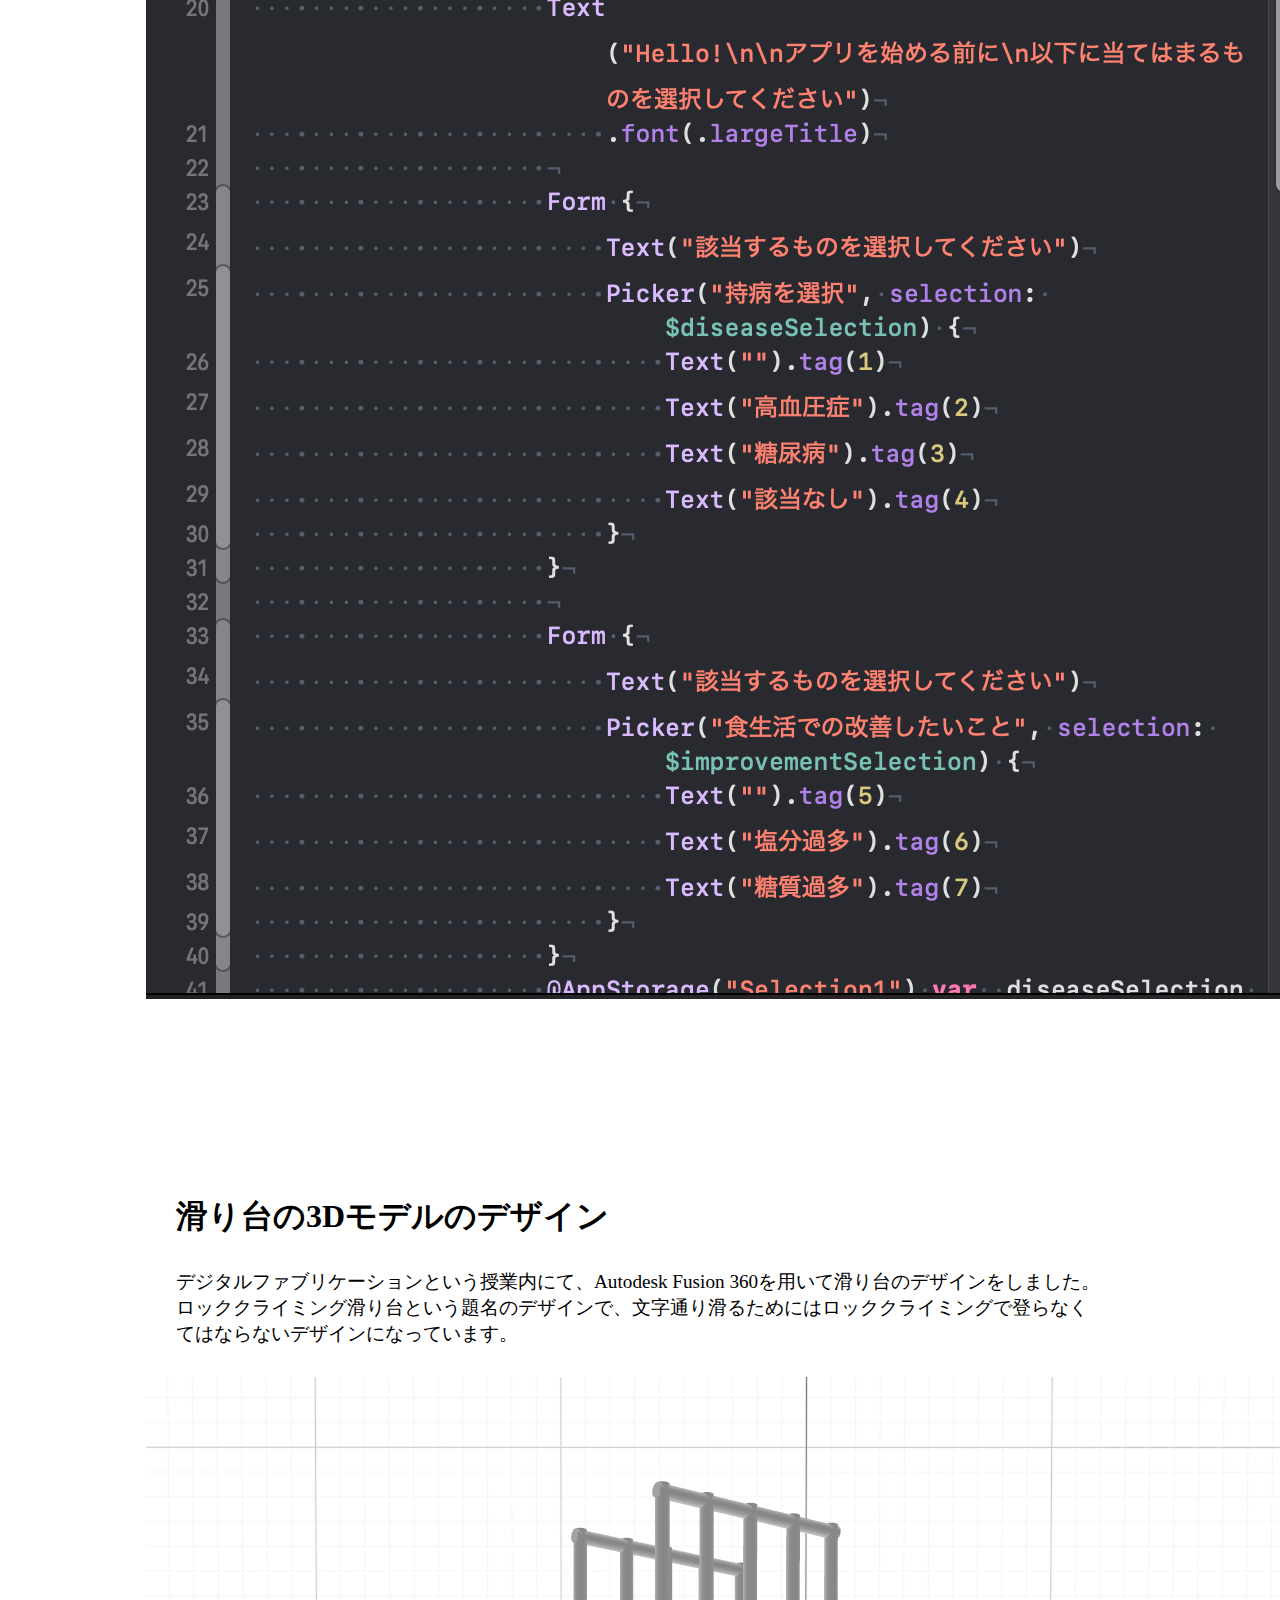
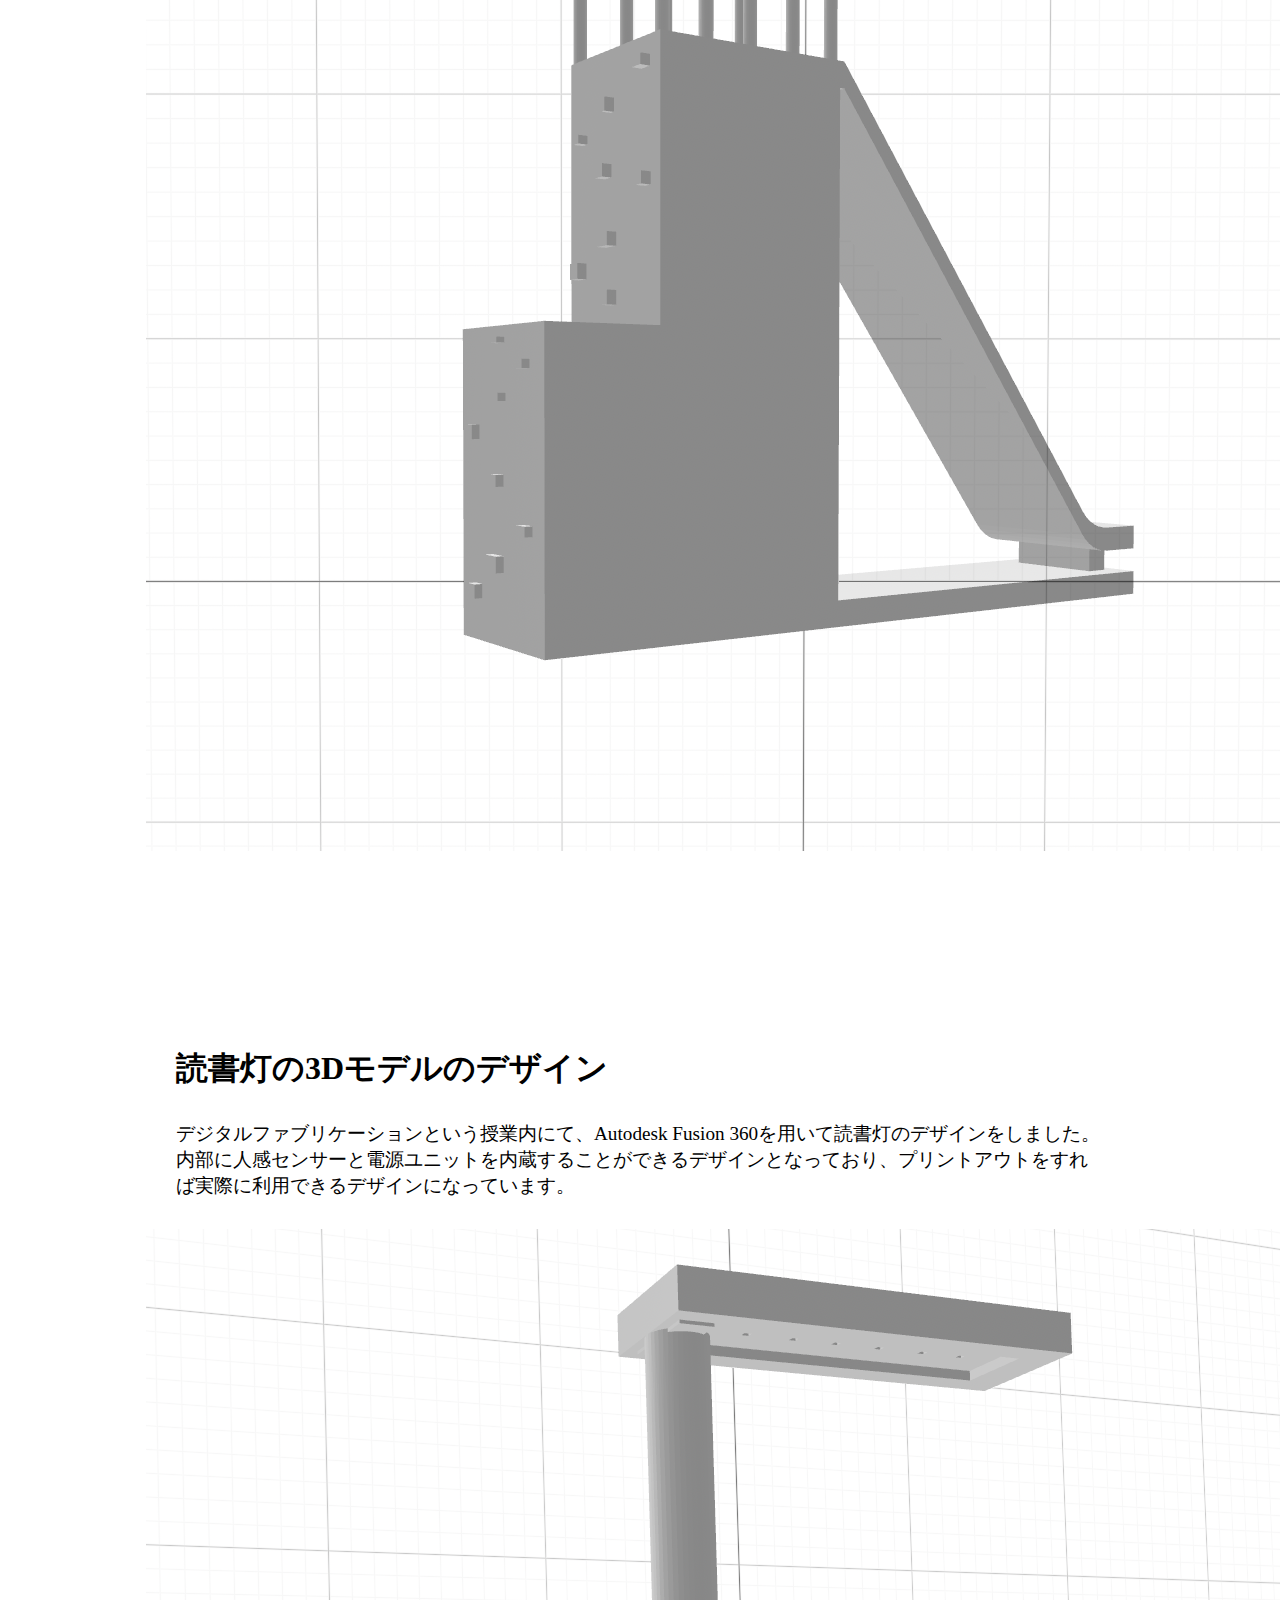
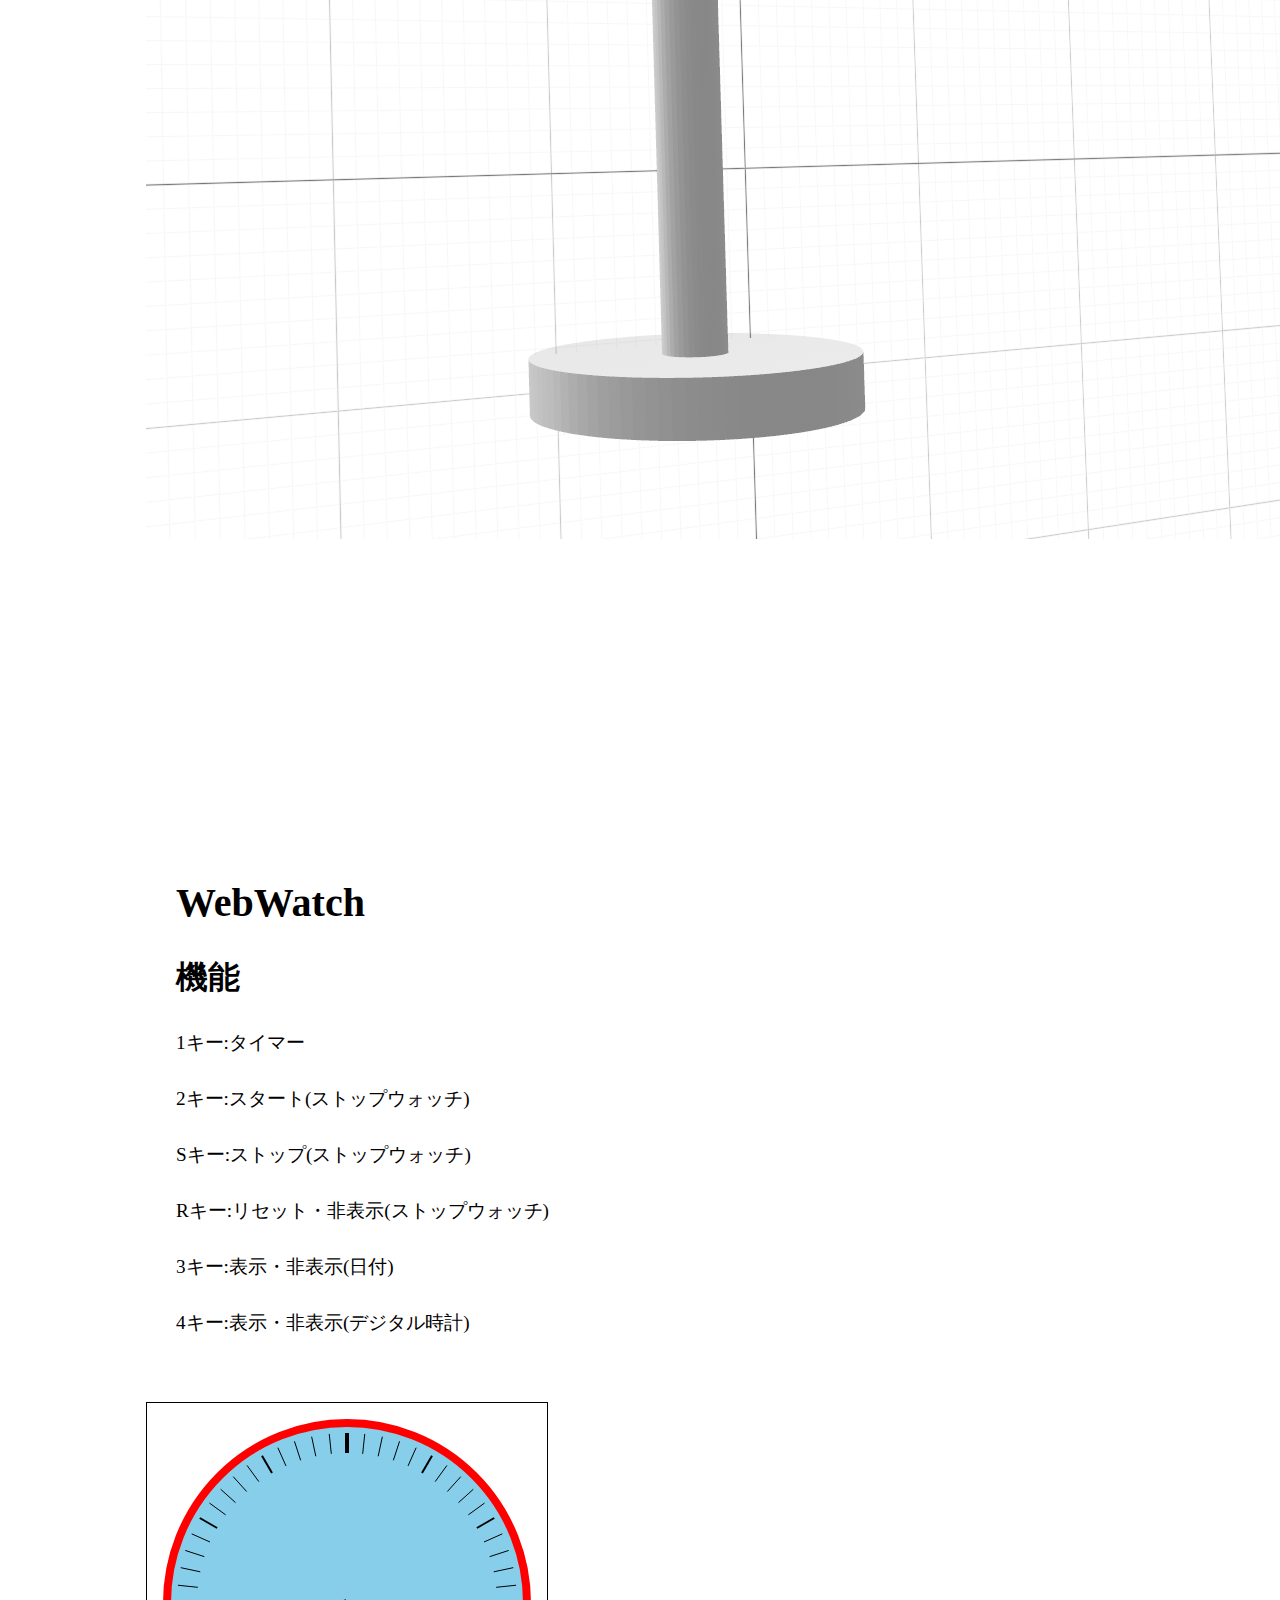
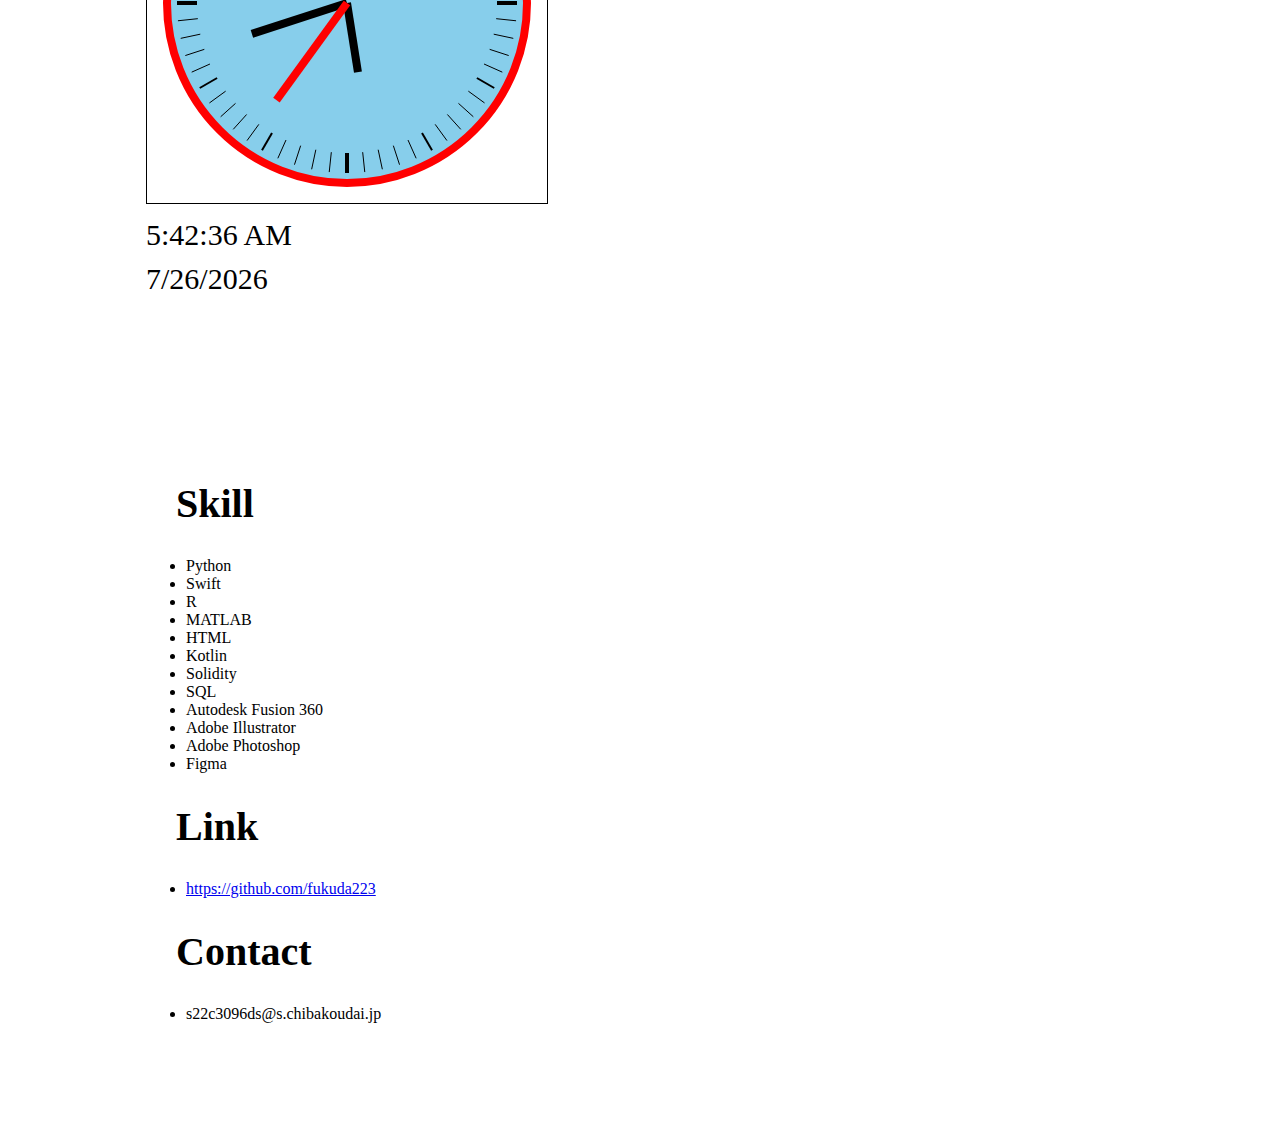
==== commit bf791e73: "Add files via upload" ====
--- a/Portfolio_self-intro/index.html
+++ b/Portfolio_self-intro/index.html
@@ -4,7 +4,7 @@
     <meta charset="UTF-8">
     <meta http-equiv="X-UA-Compatible" content="IE=edge">
     <meta name="viewport" content="width=device-width, initial-scale=1">
-    <title>福田のポートフォリオ</title>
+    <title>ポートフォリオ</title>
     <!-- Bootstrap -->
     <link rel="stylesheet" href="https://bootswatch.com/3/sandstone/bootstrap.min.css">
     <link rel="stylesheet" href="https://pyscript.net/alpha/pyscript.css" />
@@ -93,8 +93,8 @@
             <div class="row text-center">
                 <div class="col-sm-12">
                     <div class="jumbotron">
-                        <h1 id="Profile">Fukuda Kyotaro</h1>
-                            <p>2004年 2月 23日生まれ 20歳</p>
+                        <h1 id="Profile">だいふく</h1>
+                            <p>2004年 2月生まれ 20歳</p>
                             <p>千葉工業大学 先進工学部 知能メディア工学科 在籍</p>
                             <p>知的情報工学研究室所属</p>
                             <p>知識工学・メディア工学・デザインを学習</p>
@@ -365,6 +365,7 @@
                         <li>HTML</li>
                         <li>Kotlin</li>
                         <li>Solidity</li>
+                        <li>SQL</li>
                         <li>Autodesk Fusion 360</li>
                         <li>Adobe Illustrator</li>
                         <li>Adobe Photoshop</li>
@@ -394,4 +395,4 @@
     <script src="https://maxcdn.bootstrapcdn.com/bootstrap/3.3.6/js/bootstrap.min.js"></script>
     
 </body>
-</html>
+</html>